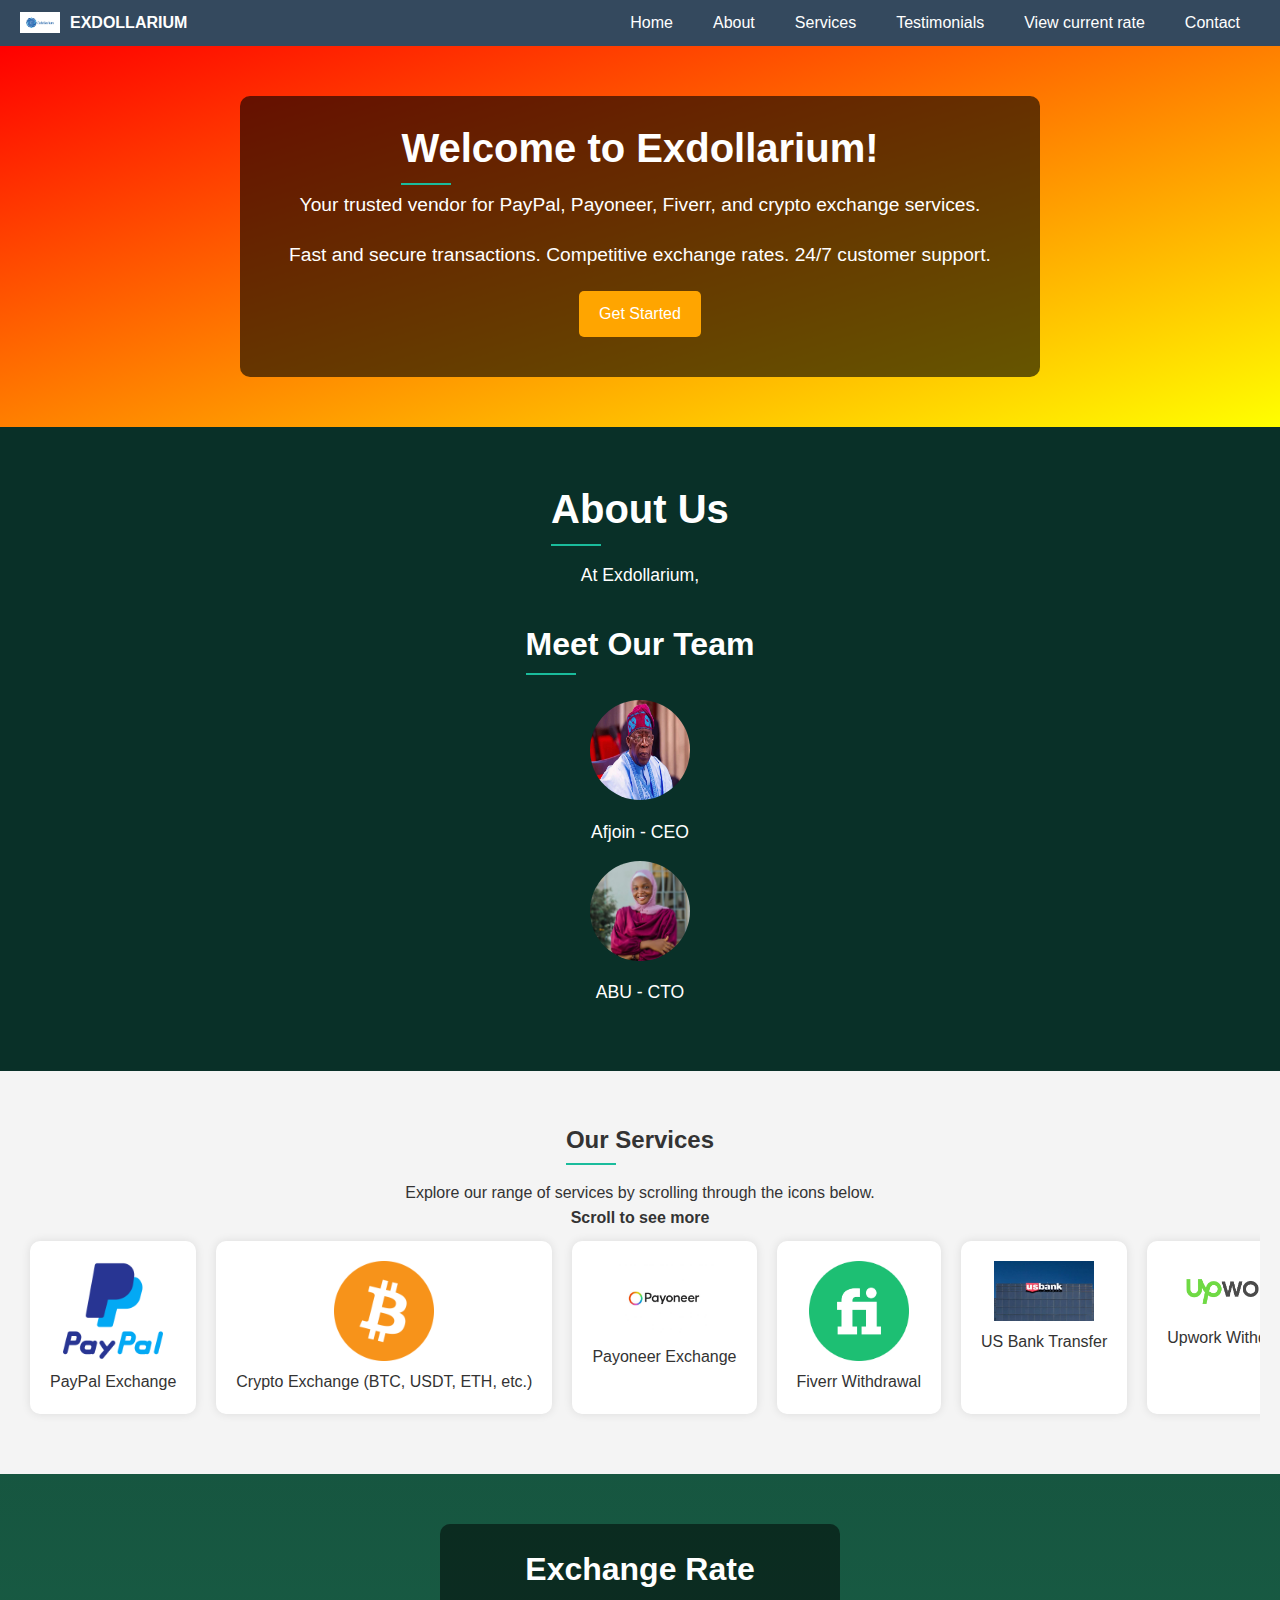
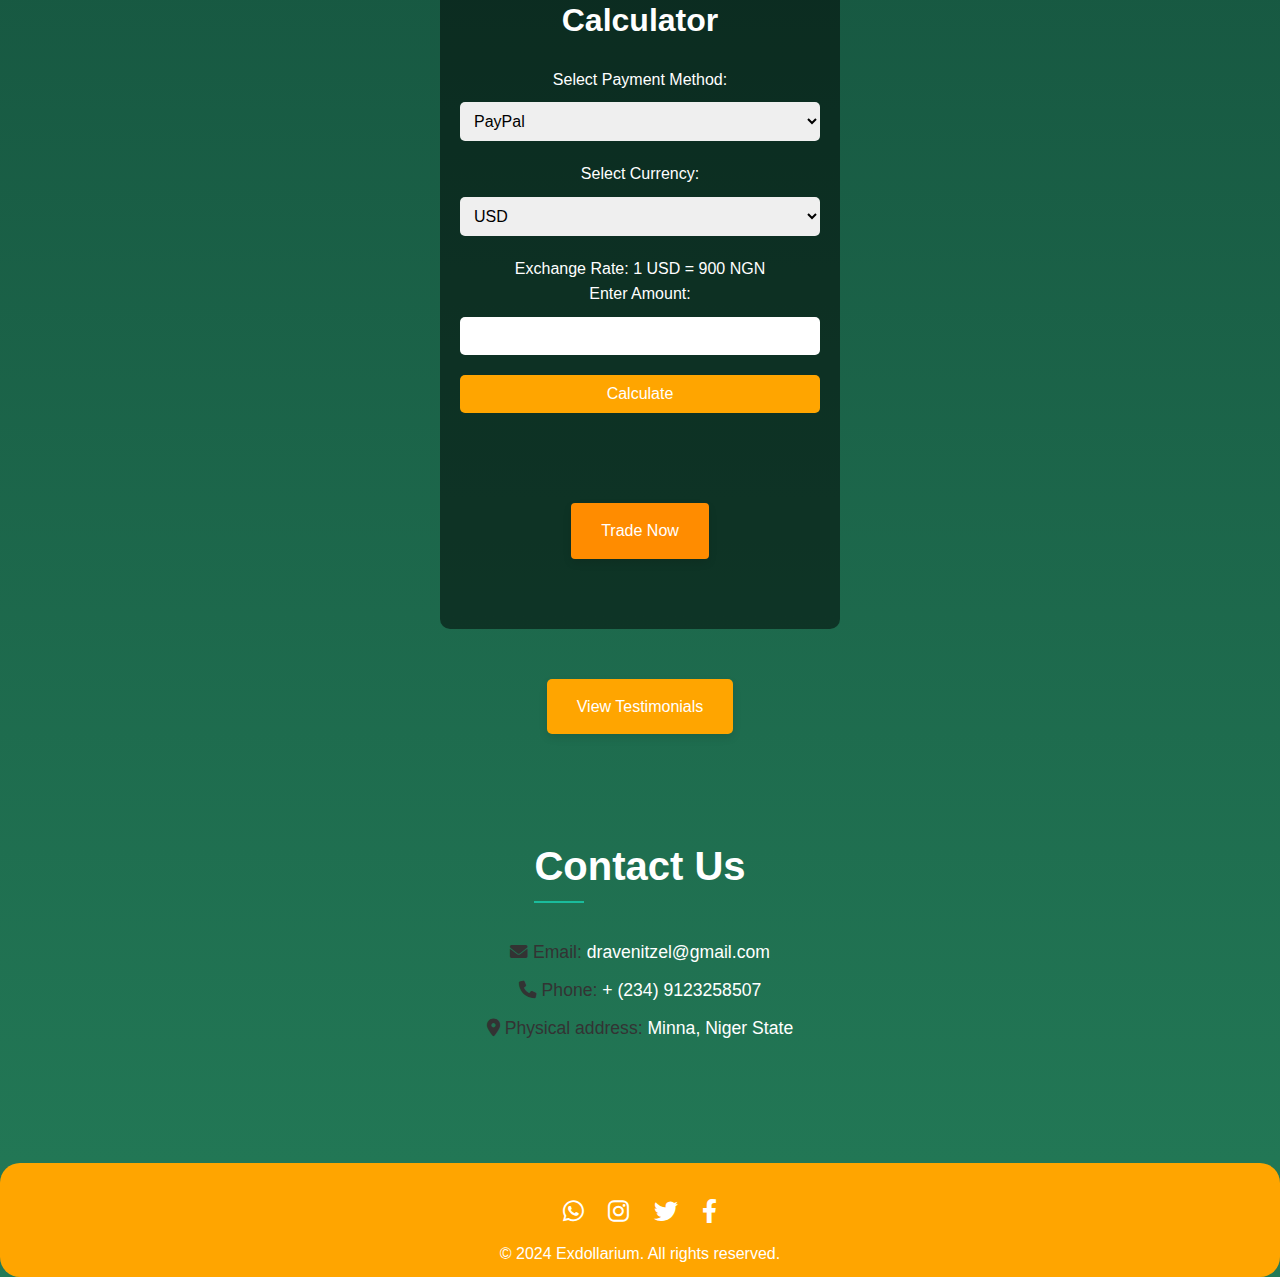
==== index.html @ 89f2113b "Update index.html" ====
<!DOCTYPE html>
<html lang="en">
<head>
<meta charset="UTF-8">
<meta name="viewport" content="width=device-width, initial-scale=1.0">
<title>Exdollarium</title>
<link rel="stylesheet" href="styles.css">
<link rel="stylesheet" href="https://cdnjs.cloudflare.com/ajax/libs/font-awesome/6.0.0-beta3/css/all.min.css" />
</head>
<body id="main">
  <header>
    <div class="logo">
      <img src="path_to_your_logo.png" alt="Exdollarium logo">
      <span><b>EXDOLLARIUM</b></span>
    </div>
    <nav>
      <div class="menu-icon" onclick="toggleMenu()">&#9776;</div>
      <ul id="nav-links">
        <li><a href="#home">Home</a></li>
        <li><a href="#about">About</a></li>
        <li><a href="#services">Services</a></li>
            <li><a href="testimonials.html">Testimonials</a></li>
             <li><a href="View-current-rate.html">View current rate</a></li>
        <li><a href="#contact">Contact</a></li>
        
        <span class="close-icon" onclick="toggleMenu()">&times;</span>
      </ul>
    </nav>
  </header>
<section id="home">
    <div class="home-content">
        <div class="text">
            <h1>Welcome to Exdollarium!</h1>
            <p>Your trusted vendor for PayPal, Payoneer, Fiverr, and crypto exchange services.</p>
            <p>Fast and secure transactions. Competitive exchange rates. 24/7 customer support.</p>
            <a href="View-current-rate.html" class="btn">Get Started</a>
        </div>
    </div>
</section>
  
<section id="about">
    <div class="about-content">
        <h2>About Us</h2>
        <p id="about-text">At Exdollarium, we're passionate about making exchange services accessible and easy. Founded in 2024, our mission is to provide secure and reliable transactions.</p>
        <div class="meet-team">
            <h3>Meet Our Team</h3>
            <div class="team-member">
                <img src="path_to_team_member_image.jpg" alt="Team Member">
                <p>Afjoin - CEO</p>
            </div>
            <div class="team-member">
                <img src="path_to_team_member_image1.jpg" alt="Team Member">
                <p>ABU - CTO</p>
            </div>
        </div>
    </div>
</section>
  
<section id="services">
    <h2>Our Services</h2>
    <p>Explore our range of services by scrolling through the icons below.</p>
    <div class="scroll-indicator"><b>Scroll to see more</b></div>
    <div class="service-icons">
        <div class="service-icon">
            <img src="path_to_paypal_icon.png" alt="PayPal">
            <p>PayPal Exchange</p>
        </div>
        <div class="service-icon">
            <img src="path_to_crypto_icon.png" alt="Crypto">
            <p>Crypto Exchange (BTC, USDT, ETH, etc.)</p>
        </div>
        <div class="service-icon">
            <img src="path_to_payonee.png" alt="Payoneer">
            <p>Payoneer Exchange</p>
        </div>
        <div class="service-icon">
            <img src="path_to_fiverr.png" alt="Fiverr">
            <p>Fiverr Withdrawal</p>
        </div>
        <div class="service-icon">
            <img src="path_to_us_bank_icon.png" alt="US Bank">
            <p>US Bank Transfer</p>
        </div>
        <div class="service-icon">
            <img src="path_to_upwork_icon.png" alt="Upwork">
            <p>Upwork Withdrawal</p>
        </div>
        <div class="service-icon">
            <img src="path_to_website_recharge_icon.png" alt="Website Recharge">
            <p>Website Recharge (smscode, pivapin)</p>
        </div>
    </div>
  </section>
<section class="calculator-section">
    <h3>Exchange Rate Calculator</h3>
    <form id="exchange-form">
        <label for="payment-method">Select Payment Method:</label>
        <select id="payment-method" name="payment-method">
            <option value="paypal">PayPal</option>
            <option value="crypto">Crypto</option>
            <option value="payoneer">Payoneer</option>
            <option value="fiverr">Fiverr Withdrawal</option>
            <option value="us_bank">US Bank Transfer</option>
            <option value="upwork">Upwork</option>
            <option value="website_recharge">Website Recharge</option>
        </select>

        <label for="currency">Select Currency:</label>
        <select id="currency" name="currency">
            <option value="usd">USD</option>
            <option value="eur">EUR</option>
            <option value="gbp">GBP</option>
            <!-- Add more currency options as needed -->
        </select>

        <div id="exchange-rate-info">
            <label for="exchange-rate">Exchange Rate:</label>
            <span id="exchange-rate">Select a currency</span>
        </div>

        <label for="amount">Enter Amount:</label>
        <input type="number" id="amount" name="amount" step="0.01" min="0" required>

        <div id="recharge-amount-container" style="display: none;">
            <label for="recharge-amount">Select Recharge Amount:</label>
            <select id="recharge-amount" name="recharge-amount">
                <option value="5">5 USD</option>
                <option value="10">10 USD</option>
                <option value="15">15 USD</option>
                <!-- Add more options as needed -->
            </select>
        </div>

        <button type="button" onclick="calculate()">Calculate</button>
    </form>

    <div id="result">
        <!-- Result will be displayed here -->
    </div>
    <section class="trade-now-section">
            <a href="https://wa.me/message/HIIVLNP7WOZPG1" class="trade-now-button">Trade Now</a>
        </section>
    </section>
     <!-- Container for centering the button -->
    <section class="button-container">
        <a href="testimonials.html" class="view-testimonials-btn">View Testimonials</a>
     </section>
<section id="contact">
    <div class="contact-content">
        <h2>Contact Us</h2>
<div class="contact-details">
    <p><i class="fas fa-envelope"></i> Email: <a href="mailto: dravenitzel@gmail.com">dravenitzel@gmail.com</a></p>
    <p><i class="fas fa-phone"></i> Phone: <a href="tel:+2349123258507">+ (234) 9123258507</a></p>
    <p><i class="fas fa-map-marker-alt"></i> Physical address: <span class="address">Minna, Niger State</span></p>
</div>

        </div>
    </div>
    </section>
<footer>
    <div class="footer-links">
        <a href="https://chat.whatsapp.com/LcT3Fe47rPtCjjL2ZISHcP" target="_blank" title="WhatsApp"><i class="fab fa-whatsapp"></i></a>
        <a href="https://www.instagram.com/coinvert/" target="_blank" title="Instagram"><i class="fab fa-instagram"></i></a>
        <a href="https://twitter.com/coinvert/" target="_blank" title="Twitter"><i class="fab fa-twitter"></i></a>
        <a href="https://www.facebook.com/profile.php?id=61561183927502&mibextid=ZbWKwL" target="_blank" title="Facebook"><i class="fab fa-facebook-f"></i></a>
    </div>
    <p>&copy; 2024 Exdollarium. All rights reserved.</p>
</footer>

<script src="scripts.js"></script>
</body>
</html>
---- styles.css ----
/* Reset and basic styling */
* {
    margin: 0;
    padding: 0;
    box-sizing: border-box;
    
}

body {
    font-family: 'Segoe UI', Tahoma, Geneva, Verdana, sans-serif;
    line-height: 1.6;
    margin: 0;
    padding: 0;
    background: linear-gradient(to top, #237a57, #093028);
    overflow-x: hidden; /* Prevent horizontal scroll */
}

/* Main page specific styles */
body#main {
    background-color: #f0f0f0; /* Light gray background */
    color: #333; /* Dark text color */
}

/* Testimonials page specific styles */
body#testimonials {
    background-color: #fff; /* Plain white background */
    color: #333; /* Dark text color */
}

/* View Current Rates page specific styles */
body#View-current-rate {
    background-color: black; /* Slightly off-white background */
    color: #333; /* Dark text color */
}

body.no-scroll {
    position: fixed; /* Fix body position */
    width: 100%;
}

header {
    background-color: #34495e; /* Dark blue background color */
    padding: 10px 20px; /* Added padding for better spacing */
    position: sticky;
    top: 0;
    z-index: 1000;
    display: flex;
    justify-content: space-between;
    align-items: center;
}
/* Header section links */
header nav ul li {
    position: relative;
}

/* Create line under each section link */
header nav ul li a {
    position: relative;
    color: #ffffff;
    text-decoration: none;
    padding-bottom: 5px; /* Adjust as needed */
    transition: border-color 0.3s ease;
}

header nav ul li a::after {
    content: '';
    position: absolute;
    bottom: 0;
    left: 0;
    width: 0;
    height: 2px;
    background-color: #ffffff; /* Line color */
    transition: width 0.3s ease;
}

header nav ul li a:hover::after {
    width: 100%; /* Full width on hover */
}
.logo {
    display: flex;
    align-items: center;
    color: #ffffff;
}

.logo img {
    width: 40px; /* Adjust logo width as needed */
    height: auto; /* Maintain aspect ratio */
    margin-right: 10px; /* Add space between logo and company name */
}

nav {
    position: relative;
}

.menu-icon {
    display: none;
    font-size: 30px;
    cursor: pointer;
    color: #ffffff;
}

nav ul {
    list-style-type: none;
    display: flex;
    flex-direction: row;
    transition: max-height 0.3s ease-out, opacity 0.3s ease-out;
    background-color: transparent; /* Remove background color */
}

nav ul li {
    margin: 0 10px;
    
}

nav ul li a {
    color: #ffffff;
    text-decoration: none;
    padding: 10px;
    
    transition: color 0.3s ease; /* Smooth transition for color change */
}

nav ul li a::after {
    content: '';
    display: block;
    width: 0;
    height: 2px;
    background-color: #237a57; /* Green underline color */
    transition: width 0.3s ease;
    position: absolute;
    bottom: -2px; /* Position it below the link */
    left: 0;
}

nav ul li a:hover::after {
    width: 100%; /* Full width on hover */
}

nav ul li.active a::after {
    width: 100%; /* Full width for active link */
}

section {
    padding: 50px 20px;
    text-align: center;
}

section h1, section h2 {
    margin-bottom: 20px;
    
}

/* Define animations */
@keyframes slide-in-left {
    from {
        transform: translateX(-50%);
        opacity: 0;
    }
    to {
        transform: translateX(0);
        opacity: 1;
    }
}

@keyframes slide-in-right {
    from {
        transform: translateX(50%);
        opacity: 0;
    }
    to {
        transform: translateX(0);
        opacity: 1;
    }
}

/* Responsive adjustments */
@media (max-width: 768px) {
    .menu-icon {
        display: block;
    }

    nav ul {
        flex-direction: column;
        position: fixed;
        top: 0;
        right: 0;
        left: 0;
        bottom: 0;
        max-height: 0;
        overflow: hidden;
        opacity: 0;
        align-items: center; /* Center menu items */
        justify-content: center;
        width: 100%;
        z-index: 999;
        transition: max-height 0.3s ease-out, opacity 0.3s ease-out;
        background-color: rgba(0, 0, 0, 0.9); /* Semi-transparent black background */
    }

    nav ul li {
        margin: 20px 0; /* Increased margin for better spacing */
        position: relative; /* Position for underline */
    }

    nav ul.open {
        max-height: 100vh; /* Full viewport height */
        opacity: 1;
    }

    nav ul li a {
        font-size: 24px; /* Increase font size for better readability */
        position: relative; /* Ensure stacking context for ::after */
        background-color: transparent; /* Remove background color */
    }

    nav ul li a::after {
        content: '';
        display: block;
        width: 0;
        height: 2px;
        background-color: #237a57; /* Green underline color */
        transition: width 0.3s ease;
        position: absolute;
        bottom: -2px; /* Position it below the link */
        left: 0;
    }

    .close-icon {
        position: absolute;
        top: 20px;
        right: 20px;
        font-size: 30px;
        cursor: pointer;
        color: #ffffff;
        display: none;
    }
    
    @media (min-width: 769px) {
    .close-icon {
        display: none; /* Hide on desktop */
    }
}

    .menu-icon.active + ul .close-icon {
        display: block;
    }

    body.no-scroll {
        overflow: hidden; /* Prevent scrolling when overlay is active */
    }

    /* Adjust image styles for mobile */
    .home-content {
        flex-direction: column; /* Stack items vertically */
        align-items: center;
        color:white;
    }

    .image {
        margin: 20px 0; /* Space around image */
        animation: slide-in-right 1s ease-out; /* Animation for image */
    }

    .image img {
        width: 100%; /* Full width for image */
        max-width: 100%; /* Ensure image stays within container */
        display: block; /* Remove any default inline styles */
        margin-top: 20px; /* Space between text and image on mobile */
    }
}


/* Home section */
#home {
    position: relative;
    color: white;
    text-align: center;
    padding: 50px 20px;
    background: linear-gradient(to bottom right, red, yellow), url('path_to_your_image.jpg') no-repeat center center/cover;
}

#home .home-content {
    max-width: 800px;
    margin: 0 auto;
    padding: 20px;
    background: rgba(0, 0, 0, 0.6);
    border-radius: 10px;
}

#home .home-content .text {
    margin-bottom: 20px;
}

#home .home-content h1 {
    font-size: 2.5rem;
    margin-bottom: 10px;
}

#home .home-content p {
    font-size: 1.2rem;
    margin-bottom: 20px;
}

#home .home-content .btn {
    display: inline-block;
    padding: 10px 20px;
    background-color: orange;
    color: white;
    border-radius: 5px;
    text-decoration: none;
    font-size: 1rem;
    transition: background-color 0.3s ease;
}

#home .home-content .btn:hover {
    background-color: darkorange;
}

/* About section */
#about {
    background-color: #093028;
    color: #ffffff;
    padding: 50px 20px;
    text-align: center;
}

.about-content {
    max-width: 800px;
    margin: 0 auto;
}

.about-content h2 {
    font-size: 2.5rem;
    margin-bottom: 20px;
}

.about-content p {
    font-size: 1.1rem;
    line-height: 1.6;
    margin-bottom: 15px;
}

.meet-team {
    margin-top: 30px;
}

.meet-team h3 {
    font-size: 2rem;
    margin-bottom: 20px;
   
}

.team-member {
    display: block; /* Change to block to ensure each team member is on a new line */
    margin: 10px auto; /* Adjust margins for spacing */
    text-align: center;
}

.team-member img {
    width: 100px;
    height: 100px;
    border-radius: 50%;
    margin-bottom: 10px;
}

/* Our Services section */
#services {
    background-color: #f4f4f4; /* Light gray background color */
    color: #333333;
    padding: 50px 20px;
    text-align: center;
}
#service h2 {
  text-color: black;
}
.service-icons {
    display: flex;
    flex-wrap: nowrap; /* Prevent items from wrapping */
    overflow-x: auto; /* Enable horizontal scrolling */
    scrollbar-width: thin; /* Thin scrollbar */
    scrollbar-color: orange #f4f4f4; /* Custom scrollbar colors */
}

.service-icons::-webkit-scrollbar {
    height: 8px; /* Height of the scrollbar */
}

.service-icons::-webkit-scrollbar-thumb {
    background-color: orange; /* Scrollbar thumb color */
    border-radius: 10px; /* Rounded scrollbar thumb */
}

.service-icons::-webkit-scrollbar-track {
    background-color: #f4f4f4; /* Scrollbar track color */
}

.service-icon {
    flex: 0 0 auto; /* Prevent flex items from growing or shrinking */
    margin: 10px;
    padding: 20px;
    border-radius: 10px;
    background-color: #ffffff;
    box-shadow: 0 0 10px rgba(0, 0, 0, 0.1);
    transition: transform 0.3s ease, box-shadow 0.3s ease;
    cursor: pointer;
}

.service-icon img {
    width: 100px; /* Adjust width as needed */
    height: auto; /* Maintain aspect ratio */
}

.service-icon:hover {
    transform: translateY(-10px);
    box-shadow: 0 15px 30px rgba(0, 0, 0, 0.1);
}

.service-icon.active {
    border: 2px solid orange;
}

/* Scroll thumb for custom scrollbar effect */
.scroll-thumb {
    position: absolute;
    right: 0;
    width: 8px;
    height: 50px; /* Initial height of the scroll thumb */
    background-color: orange; /* Scroll thumb color */
    border-radius: 10px; /* Rounded corners */
    transition: opacity 0.3s ease; /* Smooth transition for opacity */

    /* Hide scroll thumb when not scrolling */
    opacity: 0;
}

/* Show scroll thumb when scrolling */
.service-icons:hover .scroll-thumb {
    opacity: 1;
}

/* Responsive adjustments */
@media (max-width: 768px) {
    .service-icons {
        flex-direction: column; /* Stack items vertically on mobile */
        overflow-x: hidden; /* Disable horizontal scrolling */
        scrollbar-width: none; /* Hide scrollbar for mobile */
    }

    .service-icon {
        width: calc(100% - 20px); /* Full width minus margins */
        max-width: 300px; /* Maximum width for consistency */
        margin: 10px auto; /* Center align and add margin */
    }

    .service-icon img {
        width: 80px; /* Adjust width for smaller images */
    }
}


.calculator-section {
    margin-top: 50px;
    padding: 20px;
    background: rgba(0, 0, 0, 0.5); /* Semi-transparent background */
    border-radius: 10px;
    color: white;
    max-width: 400px;
    margin-left: auto;
    margin-right: auto;
}

.calculator-section h3 {
    font-size: 2rem;
    margin-bottom: 20px;
}

.calculator-section form {
    display: flex;
    flex-direction: column;
}

.calculator-section label, .calculator-section p {
    margin-bottom: 10px;
}

.calculator-section input, .calculator-section select, .calculator-section button {
    margin-bottom: 20px;
    padding: 10px;
    font-size: 1rem;
    border: none;
    border-radius: 5px;
}

.calculator-section button {
    background-color: orange;
    color: white;
    cursor: pointer;
    transition: background-color 0.3s;
}

.calculator-section button:hover {
    background-color: darkorange;
}

#result {
    margin-top: 20px;
    font-size: 1.2rem;
}

/* Responsive adjustments for mobile */
@media (max-width: 768px) {
    .service-icons {
        flex-direction: column;
        align-items: center;
        overflow-y: auto;
        max-height: 400px; /* Adjust height as needed */
        position: relative;
    }

    .service-icon {
        width: 80%;
        margin-bottom: 20px; /* Add margin for better spacing */
    }

    .scroll-indicator {
        display: block; /* Ensure the indicator is visible on mobile */
    }

    .scroll-bar {
        position: absolute;
        right: 10px;
        top: 10px;
        bottom: 10px;
        width: 10px;
        background: rgba(255, 255, 255, 0.2);
        border-radius: 5px;
        overflow: hidden;
    }

    .scroll-thumb {
        position: absolute;
        top: 0;
        width: 100%;
        height: 30px;
      
        border-radius: 5px;
        transition: height 0.3s, background 0.3s;
    }

    .service-icons::-webkit-scrollbar {
        width: 10px;
    }

    .service-icons::-webkit-scrollbar-track {
        background: rgba(255, 255, 255, 0.2);
        border-radius: 5px;
    }

    .service-icons::-webkit-scrollbar-thumb {
        background: orange;
        border-radius: 5px;
    }

    
    }
}

/* Responsive adjustments */
@media (max-width: 768px) {
    nav ul {
        flex-direction: column;
        display: none;
        background-color: #237a57;
        width: 100%;
        position: absolute;
        top: 50px;
        left: 0;
    }

    nav ul.open {
        display: flex;
    }

    .menu-icon {
        display: block;
    }

    .close-icon {
        display: block;
        position: absolute;
        top: 10px;
        right: 20px;
    }

    .service-icons {
        flex-direction: column;
        align-items: center;
        overflow-y: auto;
        max-height: 400px; /* Adjust height as needed */
    }

    .service-icon {
        width: 100%;
    }

    .calculator {
        max-width: 100%;
    }
}

/* General styles for the button */
button, .btn {
    cursor: pointer;
    transition: background-color 0.3s ease;
}

/* Add animation for home section */
#home .home-content {
    animation: fadeIn 1.5s ease-in-out;
}

@keyframes fadeIn {
    from {
        opacity: 0;
    }
    to {
        opacity: 1;
 }

}

.trade-now-button {
    display: inline-block;
    background: darkorange;
    color: #ffffff;
    text-decoration: none;
    padding: 15px 30px;
    border-radius: 4px;
    transition: background-color 0.3s ease, transform 0.3s ease;
    box-shadow: 0 4px 8px rgba(0, 0, 0, 0.1); /* Add subtle shadow for depth */
}

.trade-now-button:hover {
    background: orange;
    transform: translateY(-2px); /* Move button up slightly on hover */
}

.trade-now-button:active {
    transform: translateY(1px); /* Add click effect */
    box-shadow: none; /* Remove shadow on click */
}

.trade-now-button:focus {
    outline: none; /* Remove outline on focus */
}
.contact-content {
    text-align: center;
}

.contact-content h2 {
    font-size: 2.5rem;
    margin-bottom: 20px;
    color: white;
}

.contact-content .contact-details {
    margin-top: 20px;
}

.contact-details .address {
    color: white; /* Set text color for [Address] */
}

.contact-content .contact-details p {
    font-size: 1.1rem;
    margin-bottom: 10px;
}

.contact-content .contact-details a {
    text-decoration: none; /* Remove underline from links */
    color: #ffffff; /* Set text color */
    font-size: 1.1rem;
    margin-bottom: 10px;
}

.contact-content .contact-details a:hover {
    text-decoration: none; /* Add underline on hover if desired */
}
.footer-links {
    text-align: center;
    margin-top: 20px;
}

.footer-links a {
    color: #ffffff;
    font-size: 1.5rem;
    margin: 0 10px;
    transition: color 0.3s ease;
}

.footer-links a:hover {
    color: gray; /* Hover color */
}

footer {
    background: orange;
    color: #ffffff;
    text-align: center;
    padding: 10px 0;
    margin-top: 60px;
    border-radius: 20px;
}

footer p {
    margin-top: 10px;
    font-size: 1rem;
}

/* Add line under section headings */
section h1, section h2, section h3 {
    position: relative;
    display: inline-block;
}

/* Add line under section headings with different color */
section h1::after, section h2::after, section h3::after {
    content: '';
    display: block;
    width: 50px; /* Adjust width of the line as needed */
    height: 2px; /* Adjust thickness of the line */
    background-color: #1abc9c; /* New color for the line */
    position: absolute;
    bottom: -5px; /* Adjust the position of the line relative to the text */
    left: 0;
}
/* Exclude line under Exchange Rate Calculator heading */
.calculator-section h3::after {
    display: none; /* Hide line under this specific heading */
}

main {
    padding: 20px;
}

#testimonials {
    text-align: center;
    padding: 50px 0;
}
#testimonials h1{
  color: white;
}
.testimonial {
    margin-bottom: 30px;
    padding: 20px;
    background-color: #fff;
    border-radius: 5px;
    box-shadow: 0 0 10px rgba(0, 0, 0, 0.1);
}

.testimonial h3 {
    margin-bottom: 10px;
    color: #333;
}

.testimonial p {
    font-style: italic;
}

.button-container {
    display: flex;
    justify-content: center;
    align-items: center;
    
}

.view-testimonials-btn {
    display: inline-block;
    padding: 15px 30px;
    background-color: orange;
    color: white;
    text-decoration: none;
    font-size: 1rem;
    border-radius: 5px;
    transition: background-color 0.3s ease, transform 0.3s ease;
    box-shadow: 0 4px 8px rgba(0, 0, 0, 0.1);
}

.view-testimonials-btn:hover {
    background-color: darkorange;
    transform: translateY(-2px);
}

.view-testimonials-btn:active {
    transform: translateY(1px);
    box-shadow: none;
}

.view-testimonials-btn:focus {
    outline: none;
}
/* Navigation styles */
.nav-links {
    /* other styles */
}

.nav-links.open {
    max-height: 100vh;
    opacity: 1;
}

.close-icon {
    position: absolute;
    top: 20px;
    right: 20px;
    font-size: 30px;
    cursor: pointer;
    color: #ffffff;
    display: none;
}

.menu-icon.active + ul .close-icon {
    display: block;
}
/* Review form styles */
#submit-review {
    padding: 20px;
    background-color: #f9f9f9;
    border: 1px solid #ddd;
    margin: 20px 0;
    border-radius: 8px;
}

#submit-review h2 {
    margin-bottom: 20px;
    color: black;
}

#review-form label {
    display: block;
    margin-bottom: 5px;
}

#review-form input,
#review-form textarea {
    width: 100%;
    padding: 10px;
    margin-bottom: 15px;
    border: 1px solid #ccc;
    border-radius: 4px;
}

#review-form .stars {
    display: flex;
    justify-content: space-between;
    width: 100px;
    margin-bottom: 15px;
}

#review-form .stars input[type="radio"] {
    display: none;
}

#review-form .stars label {
    font-size: 24px;
    color: #ccc;
    cursor: pointer;
}

#review-form .stars input[type="radio"]:checked ~ label {
    color: #f39c12;
}

#review-form button {
    padding: 10px 20px;
    background-color: #007bff;
    color: white;
    border: none;
    border-radius: 4px;
    cursor: pointer;
}

#review-form button:hover {
    background-color: #0056b3;
}
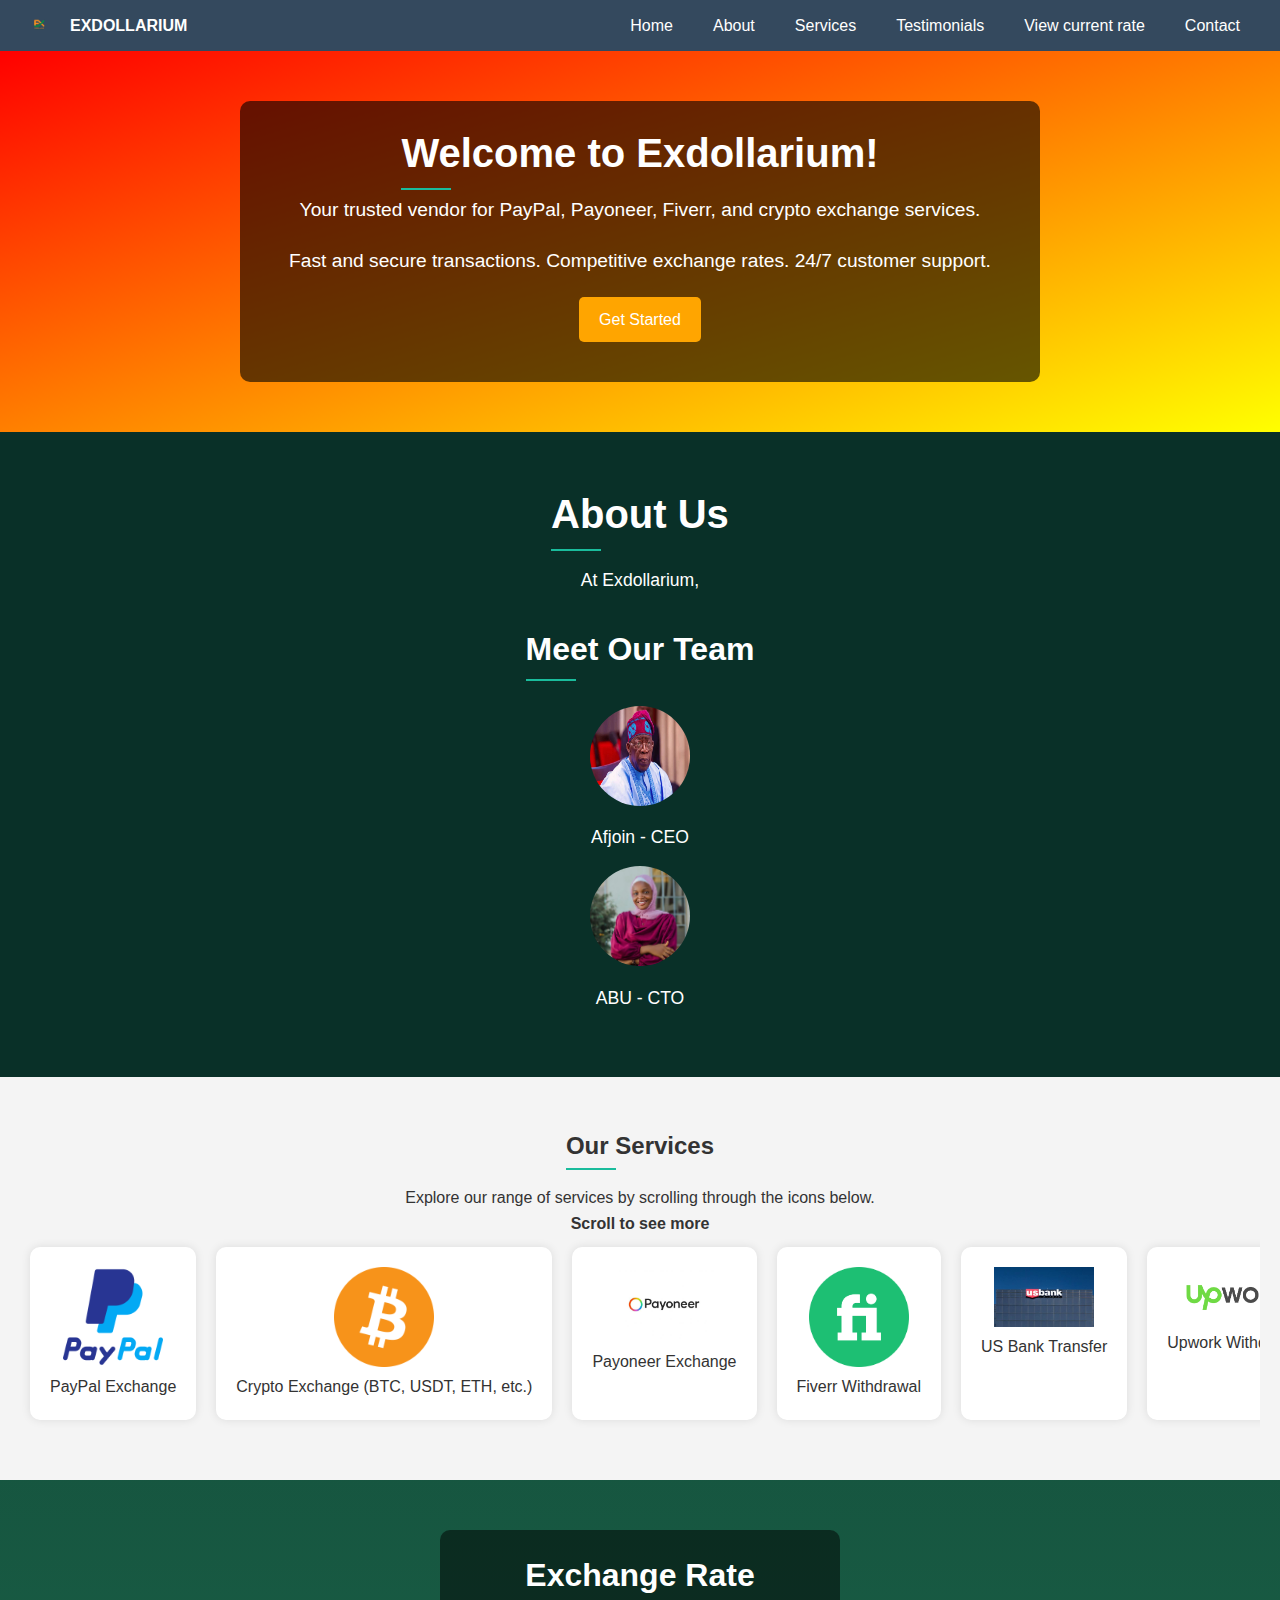
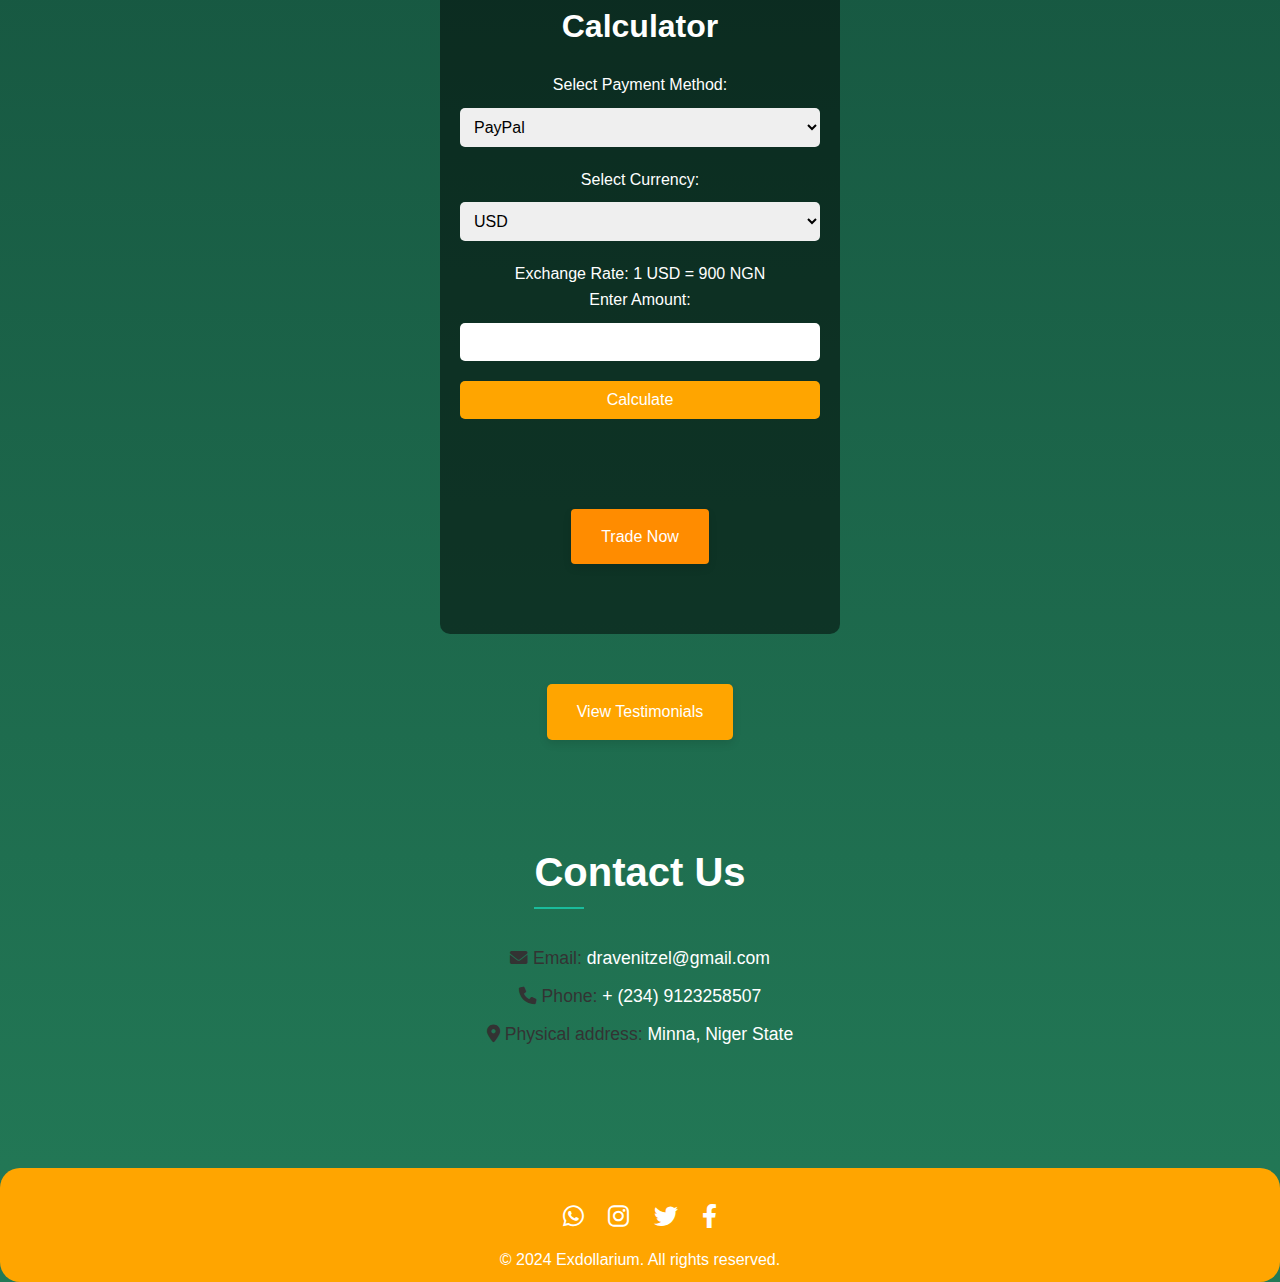
==== commit fc0efab3: "Update index.html" ====
--- a/index.html
+++ b/index.html
@@ -10,7 +10,7 @@
 <body id="main">
   <header>
     <div class="logo">
-      <img src="path_to_your_logo.png" alt="Exdollarium logo">
+      <img src="Exodollarium-01.png" alt="Exdollarium logo">
       <span><b>EXDOLLARIUM</b></span>
     </div>
     <nav>
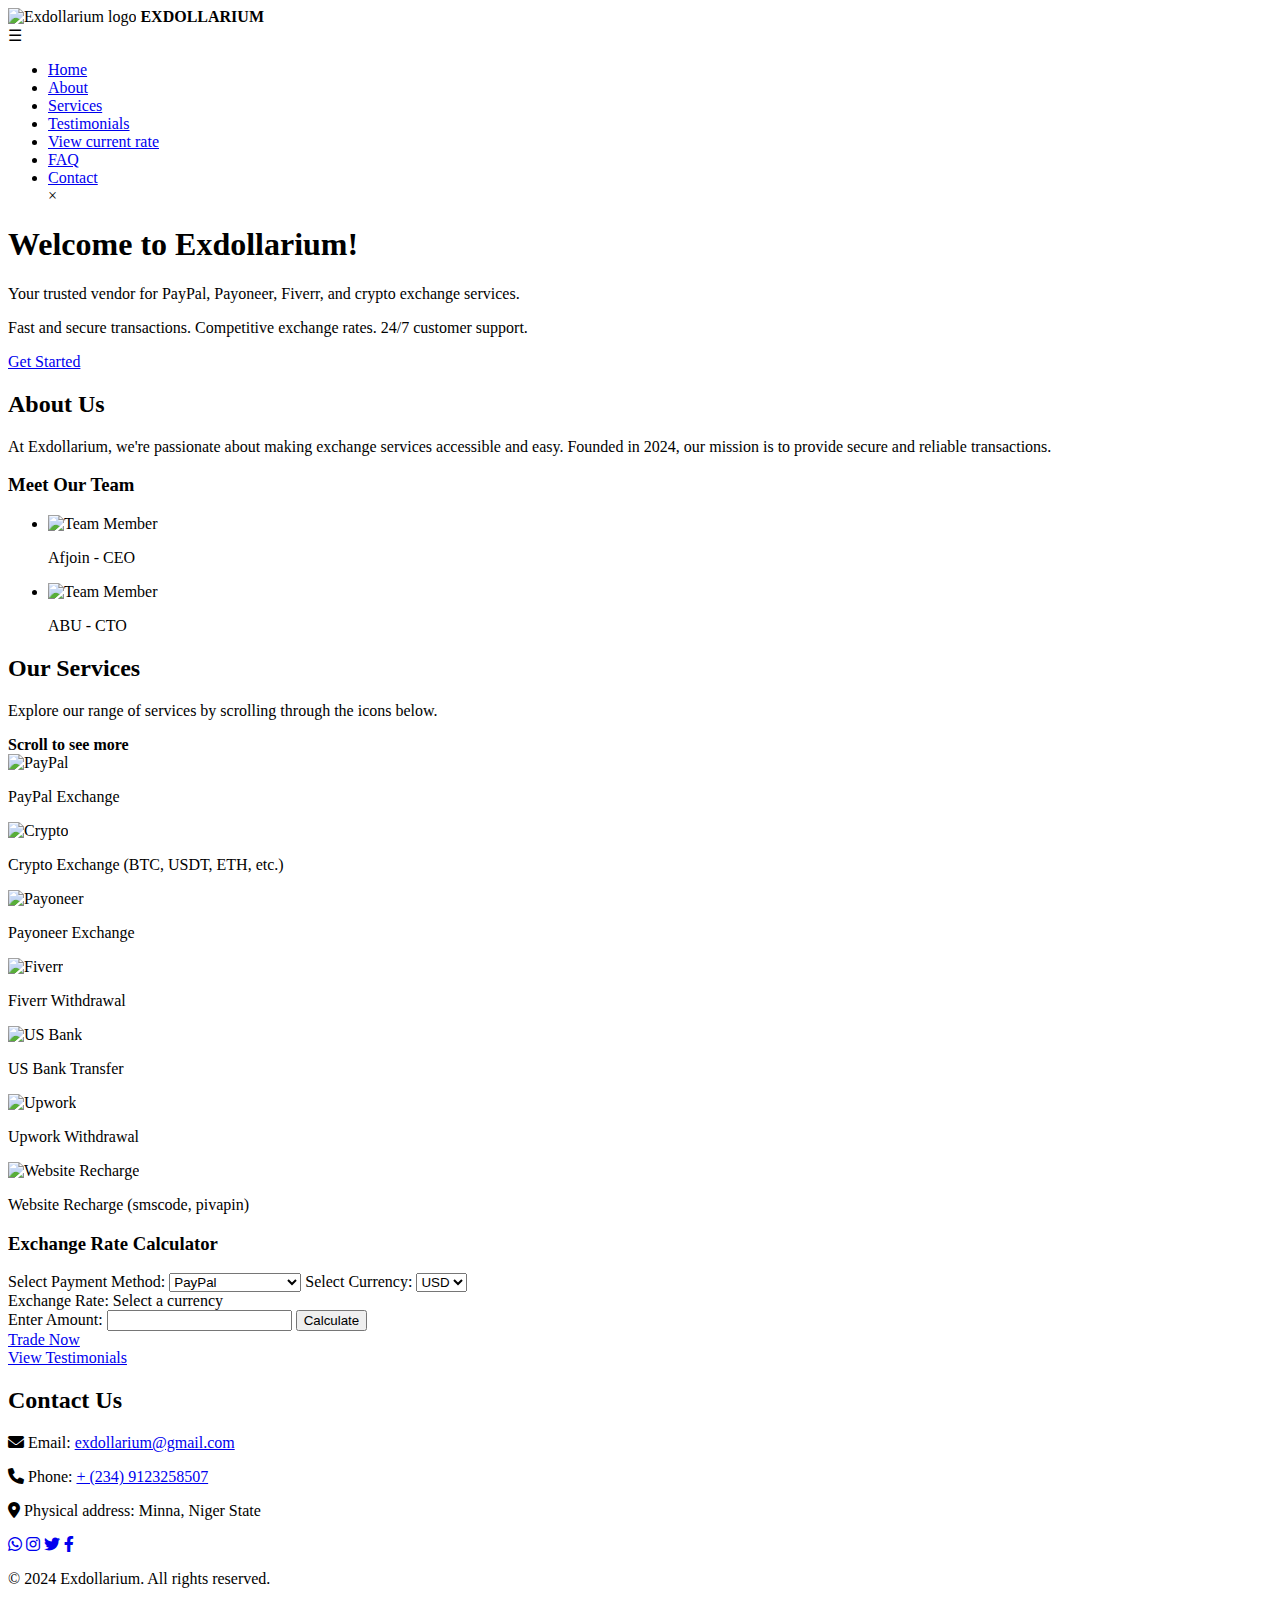
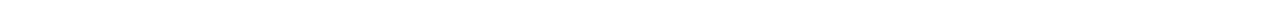
==== commit b46a9c1d: "Add files via upload" ====
--- a/index.html
+++ b/index.html
@@ -4,13 +4,18 @@
 <meta charset="UTF-8">
 <meta name="viewport" content="width=device-width, initial-scale=1.0">
 <title>Exdollarium</title>
-<link rel="stylesheet" href="styles.css">
+<link rel="stylesheet" href="../styles/styles.css">
+<link rel="icon" href="../img/favicon-16x16.png" sizes="16x16" type="image/png">
+    <link rel="icon" href="../img/favicon-32x32.png" sizes="32x32" type="image/png">
+    <link rel="apple-touch-icon" href="../img/apple-touch-icon.png" sizes="180x180">
+    <link rel="icon" href="../img/android-chrome-192x192.png" sizes="192x192" type="image/png">
+    <link rel="icon" href="../img/android-chrome-512x512.png" sizes="512x512" type="image/png">
 <link rel="stylesheet" href="https://cdnjs.cloudflare.com/ajax/libs/font-awesome/6.0.0-beta3/css/all.min.css" />
 </head>
 <body id="main">
   <header>
     <div class="logo">
-      <img src="Exodollarium-01.png" alt="Exdollarium logo">
+      <img src="../img/Exodollarium-01.png" alt="Exdollarium logo">
       <span><b>EXDOLLARIUM</b></span>
     </div>
     <nav>
@@ -19,9 +24,11 @@
         <li><a href="#home">Home</a></li>
         <li><a href="#about">About</a></li>
         <li><a href="#services">Services</a></li>
-            <li><a href="testimonials.html">Testimonials</a></li>
-             <li><a href="View-current-rate.html">View current rate</a></li>
+        <li><a href="testimonials.html">Testimonials</a></li>
+        <li><a href="View-current-rate.html">View current rate</a></li>
+        <li><a href="faq.html">FAQ</a></li>
         <li><a href="#contact">Contact</a></li>
+        
         
         <span class="close-icon" onclick="toggleMenu()">&times;</span>
       </ul>
@@ -45,13 +52,12 @@
         <div class="meet-team">
             <h3>Meet Our Team</h3>
             <div class="team-member">
-                <img src="path_to_team_member_image.jpg" alt="Team Member">
-                <p>Afjoin - CEO</p>
-            </div>
-            <div class="team-member">
-                <img src="path_to_team_member_image1.jpg" alt="Team Member">
-                <p>ABU - CTO</p>
-            </div>
+                <ul>
+                    <li><img src="../img/path_to_team_member_image.jpg" alt="Team Member">
+                        <p>Afjoin - CEO</p></li>
+                    <li><img src="../img/path_to_team_member_image1.jpg" alt="Team Member">
+                            <p>ABU - CTO</p></li>
+                </ul>
         </div>
     </div>
 </section>
@@ -62,31 +68,31 @@
     <div class="scroll-indicator"><b>Scroll to see more</b></div>
     <div class="service-icons">
         <div class="service-icon">
-            <img src="path_to_paypal_icon.png" alt="PayPal">
+            <img src="../img/path_to_paypal_icon.png" alt="PayPal">
             <p>PayPal Exchange</p>
         </div>
         <div class="service-icon">
-            <img src="path_to_crypto_icon.png" alt="Crypto">
+            <img src="../img/path_to_crypto_icon.png" alt="Crypto">
             <p>Crypto Exchange (BTC, USDT, ETH, etc.)</p>
         </div>
         <div class="service-icon">
-            <img src="path_to_payonee.png" alt="Payoneer">
+            <img src="../img/path_to_payonee.png" alt="Payoneer">
             <p>Payoneer Exchange</p>
         </div>
         <div class="service-icon">
-            <img src="path_to_fiverr.png" alt="Fiverr">
+            <img src="../img/path_to_fiverr.png" alt="Fiverr">
             <p>Fiverr Withdrawal</p>
         </div>
         <div class="service-icon">
-            <img src="path_to_us_bank_icon.png" alt="US Bank">
+            <img src="../img/path_to_us_bank_icon.png" alt="US Bank">
             <p>US Bank Transfer</p>
         </div>
         <div class="service-icon">
-            <img src="path_to_upwork_icon.png" alt="Upwork">
+            <img src="../img/path_to_upwork_icon.png" alt="Upwork">
             <p>Upwork Withdrawal</p>
         </div>
         <div class="service-icon">
-            <img src="path_to_website_recharge_icon.png" alt="Website Recharge">
+            <img src="../img/path_to_website_recharge_icon.png" alt="Website Recharge">
             <p>Website Recharge (smscode, pivapin)</p>
         </div>
     </div>
@@ -149,24 +155,23 @@
     <div class="contact-content">
         <h2>Contact Us</h2>
 <div class="contact-details">
-    <p><i class="fas fa-envelope"></i> Email: <a href="mailto: dravenitzel@gmail.com">dravenitzel@gmail.com</a></p>
+    <p><i class="fas fa-envelope"></i> Email: <a href="mailto: dravenitzel@gmail.com">exdollarium@gmail.com</a></p>
     <p><i class="fas fa-phone"></i> Phone: <a href="tel:+2349123258507">+ (234) 9123258507</a></p>
     <p><i class="fas fa-map-marker-alt"></i> Physical address: <span class="address">Minna, Niger State</span></p>
 </div>
-
         </div>
     </div>
     </section>
-<footer>
-    <div class="footer-links">
-        <a href="https://chat.whatsapp.com/LcT3Fe47rPtCjjL2ZISHcP" target="_blank" title="WhatsApp"><i class="fab fa-whatsapp"></i></a>
-        <a href="https://www.instagram.com/coinvert/" target="_blank" title="Instagram"><i class="fab fa-instagram"></i></a>
-        <a href="https://twitter.com/coinvert/" target="_blank" title="Twitter"><i class="fab fa-twitter"></i></a>
-        <a href="https://www.facebook.com/profile.php?id=61561183927502&mibextid=ZbWKwL" target="_blank" title="Facebook"><i class="fab fa-facebook-f"></i></a>
-    </div>
-    <p>&copy; 2024 Exdollarium. All rights reserved.</p>
-</footer>
+    <footer>
+        <div class="footer-links">
+            <a href="https://chat.whatsapp.com/LcT3Fe47rPtCjjL2ZISHcP" target="_blank" title="WhatsApp"><i class="fab fa-whatsapp"></i></a>
+            <a href="https://www.instagram.com/exdollarium/" target="_blank" title="Instagram"><i class="fab fa-instagram"></i></a>
+            <a href="https://twitter.com/exdollarium/" target="_blank" title="Twitter"><i class="fab fa-twitter"></i></a>
+            <a href="https://www.facebook.com/profile.php?id=61561183927502&mibextid=ZbWKwL" target="_blank" title="Facebook"><i class="fab fa-facebook-f"></i></a>
+        </div>
+        <p>&copy; 2024 Exdollarium. All rights reserved.</p>
+    </footer>
 
-<script src="scripts.js"></script>
+<script src="../js/scripts.js"></script>
 </body>
-</html>
+</html>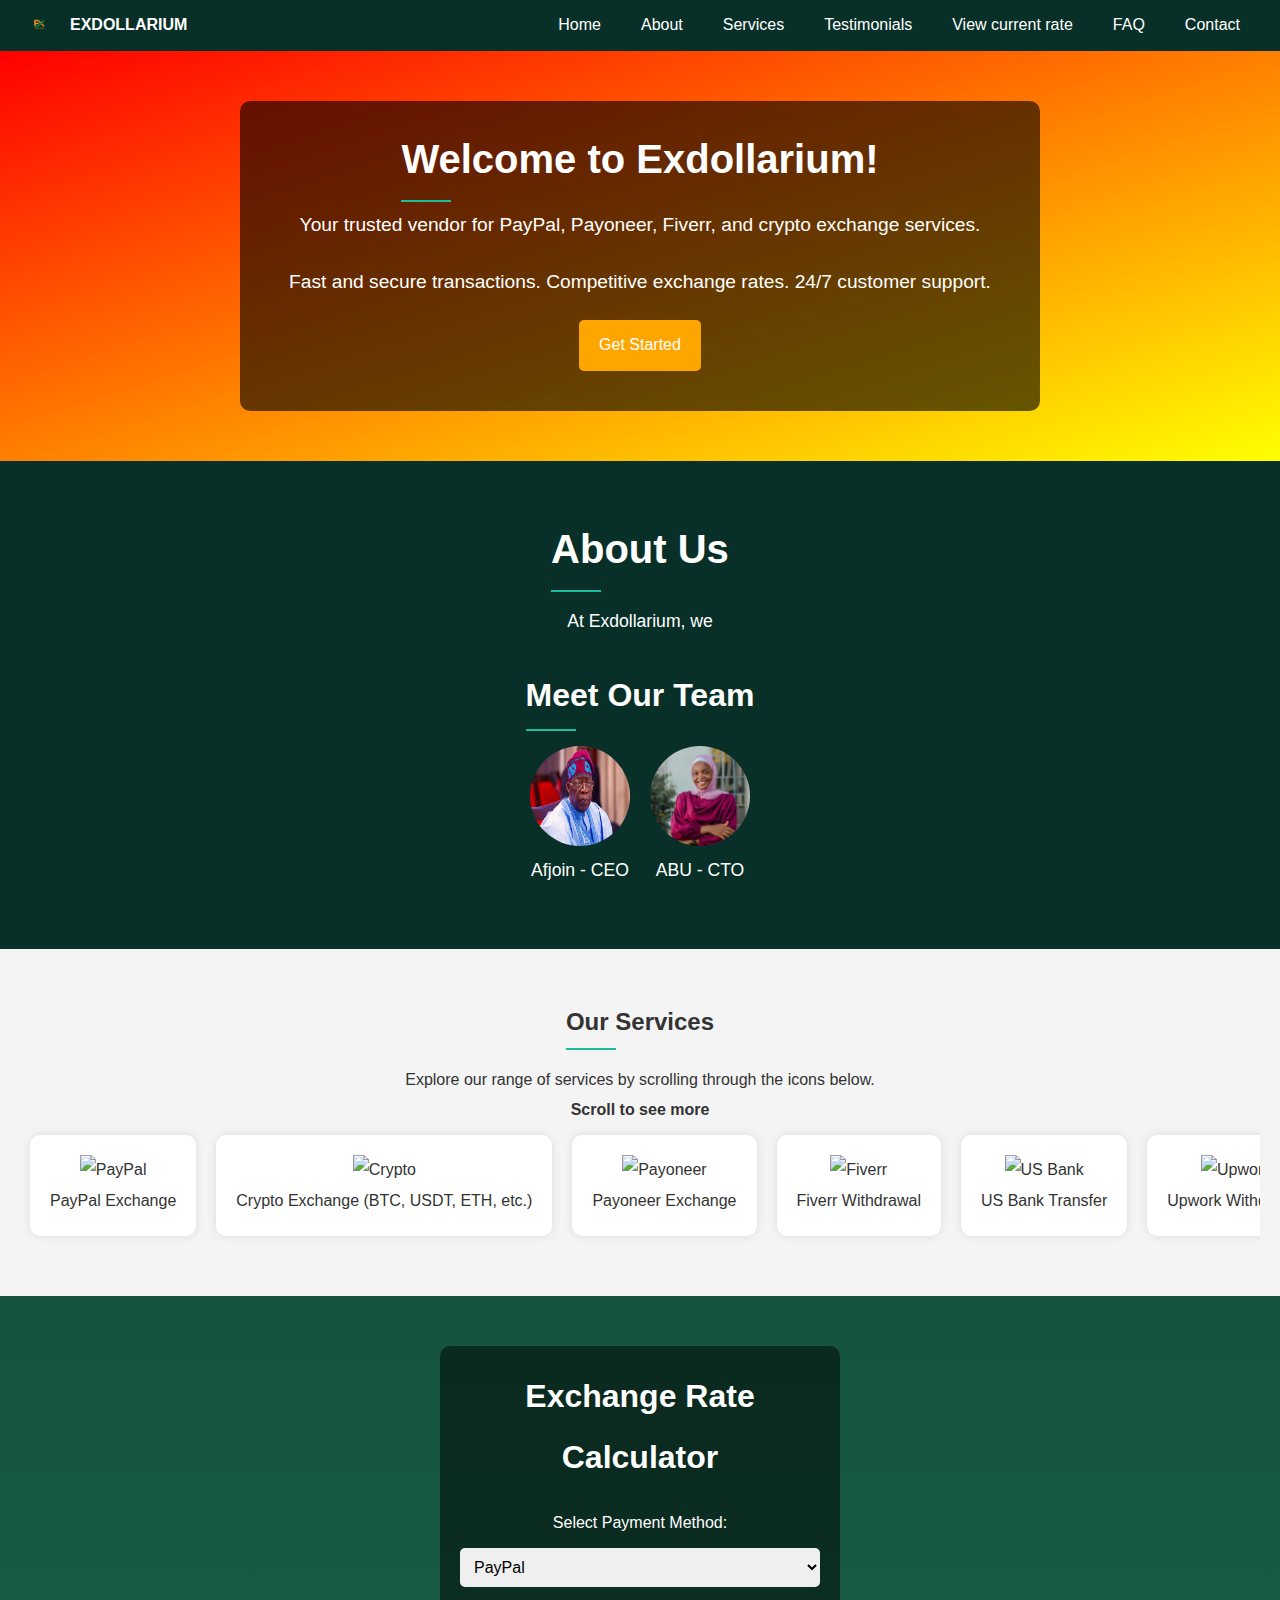
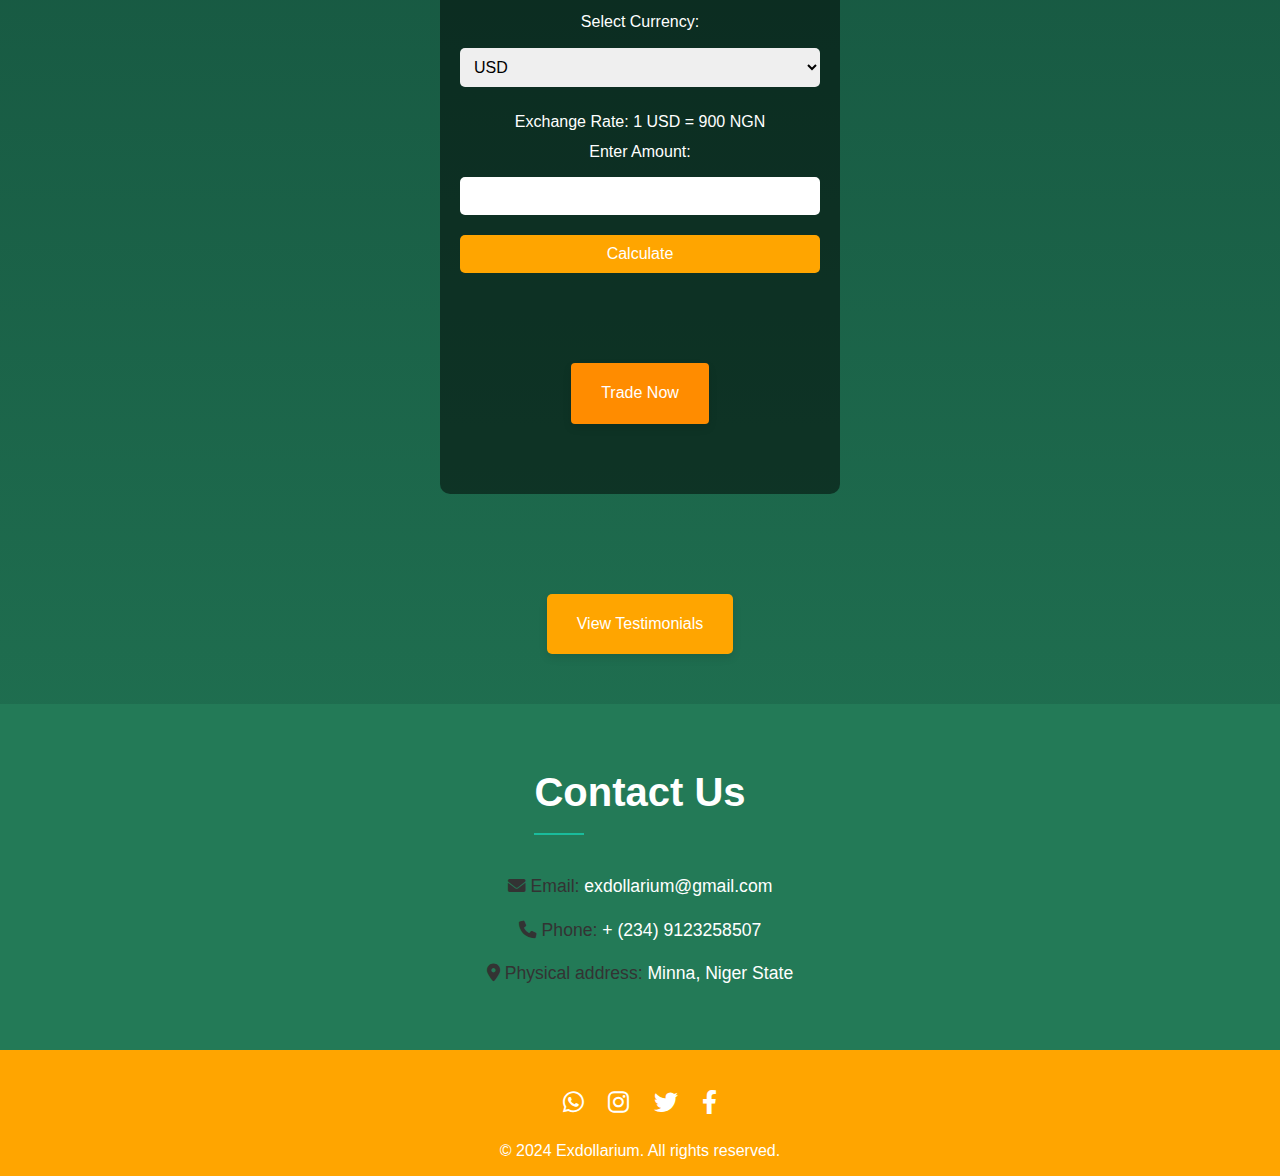
==== commit 63668bc9: "Update index.html" ====
--- a/index.html
+++ b/index.html
@@ -4,18 +4,14 @@
 <meta charset="UTF-8">
 <meta name="viewport" content="width=device-width, initial-scale=1.0">
 <title>Exdollarium</title>
-<link rel="stylesheet" href="../styles/styles.css">
-<link rel="icon" href="../img/favicon-16x16.png" sizes="16x16" type="image/png">
-    <link rel="icon" href="../img/favicon-32x32.png" sizes="32x32" type="image/png">
-    <link rel="apple-touch-icon" href="../img/apple-touch-icon.png" sizes="180x180">
-    <link rel="icon" href="../img/android-chrome-192x192.png" sizes="192x192" type="image/png">
-    <link rel="icon" href="../img/android-chrome-512x512.png" sizes="512x512" type="image/png">
+<link rel="stylesheet" href="styles.css">
+<link rel="icon" href="../img/android-chrome-512x512.png" sizes="512x512" type="image/png">
 <link rel="stylesheet" href="https://cdnjs.cloudflare.com/ajax/libs/font-awesome/6.0.0-beta3/css/all.min.css" />
 </head>
 <body id="main">
   <header>
     <div class="logo">
-      <img src="../img/Exodollarium-01.png" alt="Exdollarium logo">
+      <img src="Exodollarium-01.png" alt="Exdollarium logo">
       <span><b>EXDOLLARIUM</b></span>
     </div>
     <nav>
@@ -53,9 +49,9 @@
             <h3>Meet Our Team</h3>
             <div class="team-member">
                 <ul>
-                    <li><img src="../img/path_to_team_member_image.jpg" alt="Team Member">
+                    <li><img src="path_to_team_member_image.jpg" alt="Team Member">
                         <p>Afjoin - CEO</p></li>
-                    <li><img src="../img/path_to_team_member_image1.jpg" alt="Team Member">
+                    <li><img src="path_to_team_member_image1.jpg" alt="Team Member">
                             <p>ABU - CTO</p></li>
                 </ul>
         </div>
@@ -172,6 +168,6 @@
         <p>&copy; 2024 Exdollarium. All rights reserved.</p>
     </footer>
 
-<script src="../js/scripts.js"></script>
+<script src="scripts.js"></script>
 </body>
-</html>+</html>
--- a/styles.css
+++ b/styles.css
@@ -0,0 +1,894 @@
+/* Reset and basic styling */
+* {
+    margin: 0;
+    padding: 0;
+    box-sizing: border-box;
+    
+}
+
+body {
+    font-family: 'Segoe UI', Tahoma, Geneva, Verdana, sans-serif;
+    line-height: 1.9;
+    width: 100%;
+    height: 100%;
+    background: linear-gradient(to top, #237a57, #093028);
+    overflow-x: hidden; /* Prevent horizontal scroll */
+}
+
+/* Main page specific styles */
+body#main {
+    background-color: #f0f0f0; /* Light gray background */
+    color: #333; /* Dark text color */
+}
+
+/* Testimonials page specific styles */
+body#testimonials {
+    background-color: #fff; /* Plain white background */
+    color: #333; /* Dark text color */
+}
+
+/* View Current Rates page specific styles */
+body#View-current-rate {
+    background-color: black; /* Slightly off-white background */
+    color: #333; /* Dark text color */
+}
+
+body.no-scroll {
+    position: fixed; /* Fix body position */
+    width: 100%;
+}
+
+header {
+    background-color: #093028; /* Dark blue background color */
+    padding: 10px 20px; /* Added padding for better spacing */
+    position: sticky;
+    top: 0;
+    z-index: 1000;
+    display: flex;
+    justify-content: space-between;
+    align-items: center;
+}
+/* Header section links */
+header nav ul li {
+    position: relative;
+}
+
+/* Create line under each section link */
+header nav ul li a {
+    position: relative;
+    color: #ffffff;
+    text-decoration: none;
+    padding-bottom: 5px; /* Adjust as needed */
+    transition: border-color 0.3s ease;
+}
+
+header nav ul li a::after {
+    content: '';
+    position: absolute;
+    bottom: 0;
+    left: 0;
+    width: 0;
+    height: 2px;
+    background-color: #ffffff; /* Line color */
+    transition: width 0.3s ease;
+}
+
+header nav ul li a:hover::after {
+    width: 100%; /* Full width on hover */
+}
+.logo {
+    display: flex;
+    align-items: center;
+    color: #ffffff;
+}
+
+.logo img {
+    width: 40px; /* Adjust logo width as needed */
+    height: auto; /* Maintain aspect ratio */
+    margin-right: 10px; /* Add space between logo and company name */
+}
+
+nav {
+    position: relative;
+}
+
+.menu-icon {
+    display: none;
+    font-size: 30px;
+    cursor: pointer;
+    color: #ffffff;
+}
+
+nav ul {
+    list-style-type: none;
+    display: flex;
+    flex-direction: row;
+    transition: max-height 0.3s ease-out, opacity 0.3s ease-out;
+    background-color: transparent; /* Remove background color */
+}
+
+nav ul li {
+    margin: 0 10px;
+    
+}
+
+nav ul li a {
+    color: #ffffff;
+    text-decoration: none;
+    padding: 10px;
+    
+    transition: color 0.3s ease; /* Smooth transition for color change */
+}
+
+nav ul li a::after {
+    content: '';
+    display: block;
+    width: 0;
+    height: 2px;
+    background-color: #237a57; /* Green underline color */
+    transition: width 0.3s ease;
+    position: absolute;
+    bottom: -2px; /* Position it below the link */
+    left: 0;
+}
+
+nav ul li a:hover::after {
+    width: 100%; /* Full width on hover */
+}
+
+nav ul li.active a::after {
+    width: 100%; /* Full width for active link */
+}
+
+section {
+    padding: 50px 20px;
+    text-align: center;
+}
+
+section h1, section h2 {
+    margin-bottom: 20px;
+    
+}
+
+/* Define animations */
+@keyframes slide-in-left {
+    from {
+        transform: translateX(-50%);
+        opacity: 0;
+    }
+    to {
+        transform: translateX(0);
+        opacity: 1;
+    }
+}
+
+@keyframes slide-in-right {
+    from {
+        transform: translateX(50%);
+        opacity: 0;
+    }
+    to {
+        transform: translateX(0);
+        opacity: 1;
+    }
+}
+
+/* Responsive adjustments */
+@media (max-width: 768px) {
+    .menu-icon {
+        display: block;
+    }
+
+    nav ul {
+        flex-direction: column;
+        position: fixed;
+        top: 0;
+        right: 0;
+        left: 0;
+        bottom: 0;
+        max-height: 0;
+        overflow: hidden;
+        opacity: 0;
+        align-items: center; /* Center menu items */
+        justify-content: center;
+        width: 100%;
+        z-index: 999;
+        transition: max-height 0.3s ease-out, opacity 0.3s ease-out;
+        background-color: rgba(0, 0, 0, 0.9); /* Semi-transparent black background */
+    }
+
+    nav ul li {
+        margin: 20px 0; /* Increased margin for better spacing */
+        position: relative; /* Position for underline */
+    }
+
+    nav ul.open {
+        max-height: 100vh; /* Full viewport height */
+        opacity: 1;
+    }
+
+    nav ul li a {
+        font-size: 24px; /* Increase font size for better readability */
+        position: relative; /* Ensure stacking context for ::after */
+        background-color: transparent; /* Remove background color */
+    }
+
+    nav ul li a::after {
+        content: '';
+        display: block;
+        width: 0;
+        height: 2px;
+        background-color: #237a57; /* Green underline color */
+        transition: width 0.3s ease;
+        position: absolute;
+        bottom: -2px; /* Position it below the link */
+        left: 0;
+    }
+
+    .close-icon {
+        position: absolute;
+        top: 20px;
+        right: 20px;
+        font-size: 30px;
+        cursor: pointer;
+        color: #ffffff;
+        display: none;
+    }
+    
+    @media (min-width: 769px) {
+    .close-icon {
+        display: none; /* Hide on desktop */
+    }
+}
+
+    .menu-icon.active + ul .close-icon {
+        display: block;
+    }
+
+    body.no-scroll {
+        overflow: hidden; /* Prevent scrolling when overlay is active */
+    }
+
+    /* Adjust image styles for mobile */
+    .home-content {
+        flex-direction: column; /* Stack items vertically */
+        align-items: center;
+        color:white;
+    }
+
+    .image {
+        margin: 20px 0; /* Space around image */
+        animation: slide-in-right 1s ease-out; /* Animation for image */
+    }
+
+    .image img {
+        width: 100%; /* Full width for image */
+        max-width: 100%; /* Ensure image stays within container */
+        display: block; /* Remove any default inline styles */
+        margin-top: 20px; /* Space between text and image on mobile */
+    }
+}
+
+
+/* Home section */
+#home {
+    position: relative;
+    color: white;
+    text-align: center;
+    padding: 50px 20px;
+    background: linear-gradient(to bottom right, red, yellow), url('path_to_your_image.jpg') no-repeat center center/cover;
+}
+
+#home .home-content {
+    max-width: 800px;
+    margin: 0 auto;
+    padding: 20px;
+    background: rgba(0, 0, 0, 0.6);
+    border-radius: 10px;
+}
+
+#home .home-content .text {
+    margin-bottom: 20px;
+}
+
+#home .home-content h1 {
+    font-size: 2.5rem;
+    margin-bottom: 10px;
+}
+
+#home .home-content p {
+    font-size: 1.2rem;
+    margin-bottom: 20px;
+}
+
+#home .home-content .btn {
+    display: inline-block;
+    padding: 10px 20px;
+    background-color: orange;
+    color: white;
+    border-radius: 5px;
+    text-decoration: none;
+    font-size: 1rem;
+    transition: background-color 0.3s ease;
+}
+
+#home .home-content .btn:hover {
+    background-color: darkorange;
+}
+
+/* About section */
+#about {
+    background-color: #093028;
+    color: #ffffff;
+    padding: 50px 20px;
+    text-align: center;
+}
+
+.about-content {
+    max-width: 800px;
+    margin: 0 auto;
+}
+
+.about-content h2 {
+    font-size: 2.5rem;
+    margin-bottom: 20px;
+}
+
+.about-content p {
+    font-size: 1.1rem;
+    line-height: 1.6;
+    margin-bottom: 15px;
+}
+
+.meet-team {
+    width: 100%;
+    margin-top: 30px;
+}
+
+.meet-team h3 {
+    font-size: 2rem;
+    margin-bottom: 20px;
+   
+}
+.team-member ul{
+    list-style: none;
+    display: flex;
+    justify-content: center;
+    gap: 20px;
+    align-items: center;
+}
+
+/* .team-member {
+    border: 1px solid red;
+    display: flex;  Change to block to ensure each team member is on a new line 
+    width: 100%;
+    flex-direction: row;
+    height: 100px;
+} */
+
+.team-member img {
+    width: 100px;
+    height: 100px;
+    border-radius: 50%;
+}
+
+/* Our Services section */
+#services {
+    background-color: #f4f4f4; /* Light gray background color */
+    color: #333333;
+    padding: 50px 20px;
+    text-align: center;
+}
+#service h2 {
+  color: black;
+}
+.service-icons {
+    display: flex;
+    flex-wrap: nowrap; /* Prevent items from wrapping */
+    overflow-x: auto; /* Enable horizontal scrolling */
+    scrollbar-width: thin; /* Thin scrollbar */
+    scrollbar-color: orange #f4f4f4; /* Custom scrollbar colors */
+}
+
+.service-icons::-webkit-scrollbar {
+    height: 8px; /* Height of the scrollbar */
+}
+
+.service-icons::-webkit-scrollbar-thumb {
+    background-color: orange; /* Scrollbar thumb color */
+    border-radius: 10px; /* Rounded scrollbar thumb */
+}
+
+.service-icons::-webkit-scrollbar-track {
+    background-color: #f4f4f4; /* Scrollbar track color */
+}
+
+.service-icon {
+    flex: 0 0 auto; /* Prevent flex items from growing or shrinking */
+    margin: 10px;
+    padding: 20px;
+    border-radius: 10px;
+    background-color: #ffffff;
+    box-shadow: 0 0 10px rgba(0, 0, 0, 0.1);
+    transition: transform 0.3s ease, box-shadow 0.3s ease;
+    cursor: pointer;
+}
+
+.service-icon img {
+    width: 100px; /* Adjust width as needed */
+    height: auto; /* Maintain aspect ratio */
+}
+
+.service-icon:hover {
+    transform: translateY(-10px);
+    box-shadow: 0 15px 30px rgba(0, 0, 0, 0.1);
+}
+
+.service-icon.active {
+    border: 2px solid orange;
+}
+
+/* Scroll thumb for custom scrollbar effect */
+.scroll-thumb {
+    position: absolute;
+    right: 0;
+    width: 8px;
+    height: 50px; /* Initial height of the scroll thumb */
+    background-color: orange; /* Scroll thumb color */
+    border-radius: 10px; /* Rounded corners */
+    transition: opacity 0.3s ease; /* Smooth transition for opacity */
+
+    /* Hide scroll thumb when not scrolling */
+    opacity: 0;
+}
+
+/* Show scroll thumb when scrolling */
+.service-icons:hover .scroll-thumb {
+    opacity: 1;
+}
+
+/* Responsive adjustments */
+@media (max-width: 768px) {
+    .service-icons {
+        flex-direction: column; /* Stack items vertically on mobile */
+        overflow-x: hidden; /* Disable horizontal scrolling */
+        scrollbar-width: none; /* Hide scrollbar for mobile */
+    }
+
+    .service-icon {
+        width: calc(100% - 20px); /* Full width minus margins */
+        max-width: 300px; /* Maximum width for consistency */
+        margin: 10px auto; /* Center align and add margin */
+    }
+
+    .service-icon img {
+        width: 80px; /* Adjust width for smaller images */
+    }
+}
+
+
+.calculator-section {
+    margin-top: 50px;
+    padding: 20px;
+    background: rgba(0, 0, 0, 0.5); /* Semi-transparent background */
+    border-radius: 10px;
+    color: white;
+    max-width: 400px;
+    margin-left: auto;
+    margin-right: auto;
+    margin-bottom: 50px;
+}
+
+.calculator-section h3 {
+    font-size: 2rem;
+    margin-bottom: 20px;
+}
+
+.calculator-section form {
+    display: flex;
+    flex-direction: column;
+}
+
+.calculator-section label, .calculator-section p {
+    margin-bottom: 10px;
+}
+
+.calculator-section input, .calculator-section select, .calculator-section button {
+    margin-bottom: 20px;
+    padding: 10px;
+    font-size: 1rem;
+    border: none;
+    border-radius: 5px;
+}
+
+.calculator-section button {
+    background-color: orange;
+    color: white;
+    cursor: pointer;
+    transition: background-color 0.3s;
+}
+
+.calculator-section button:hover {
+    background-color: darkorange;
+}
+
+#result {
+    margin-top: 20px;
+    font-size: 1.2rem;
+}
+
+/* Responsive adjustments for mobile */
+@media (max-width: 768px) {
+    .service-icons {
+        flex-direction: column;
+        align-items: center;
+        overflow-y: auto;
+        max-height: 400px; /* Adjust height as needed */
+        position: relative;
+    }
+
+    .service-icon {
+        width: 80%;
+        margin-bottom: 20px; /* Add margin for better spacing */
+    }
+
+    .scroll-indicator {
+        display: block; /* Ensure the indicator is visible on mobile */
+    }
+
+    .scroll-bar {
+        position: absolute;
+        right: 10px;
+        top: 10px;
+        bottom: 10px;
+        width: 10px;
+        background: rgba(255, 255, 255, 0.2);
+        border-radius: 5px;
+        overflow: hidden;
+    }
+
+    .scroll-thumb {
+        position: absolute;
+        top: 0;
+        width: 100%;
+        height: 30px;
+      
+        border-radius: 5px;
+        transition: height 0.3s, 0.3s;
+    }
+
+    .service-icons::-webkit-scrollbar {
+        width: 10px;
+    }
+
+    .service-icons::-webkit-scrollbar-track {
+        background: rgba(255, 255, 255, 0.2);
+        border-radius: 5px;
+    }
+
+    .service-icons::-webkit-scrollbar-thumb {
+        background: orange;
+        border-radius: 5px;
+    }
+
+    
+    }
+
+
+/* Responsive adjustments */
+@media (max-width: 768px) {
+    nav ul {
+        flex-direction: column;
+        display: none;
+        background-color: #237a57;
+        width: 100%;
+        position: absolute;
+        top: 50px;
+        left: 0;
+    }
+
+    nav ul.open {
+        display: flex;
+    }
+
+    .menu-icon {
+        display: block;
+    }
+
+    .close-icon {
+        display: block;
+        position: absolute;
+        top: 10px;
+        right: 20px;
+    }
+
+    .service-icons {
+        flex-direction: column;
+        align-items: center;
+        overflow-y: auto;
+        max-height: 400px; /* Adjust height as needed */
+    }
+
+    .service-icon {
+        width: 100%;
+    }
+
+    .calculator {
+        max-width: 100%;
+    }
+}
+
+/* General styles for the button */
+button, .btn {
+    cursor: pointer;
+    transition: background-color 0.3s ease;
+}
+
+/* Add animation for home section */
+#home .home-content {
+    animation: fadeIn 1.5s ease-in-out;
+}
+
+@keyframes fadeIn {
+    from {
+        opacity: 0;
+    }
+    to {
+        opacity: 1;
+ }
+
+}
+
+.trade-now-button {
+    display: inline-block;
+    background: darkorange;
+    color: #ffffff;
+    text-decoration: none;
+    padding: 15px 30px;
+    border-radius: 4px;
+    transition: background-color 0.3s ease, transform 0.3s ease;
+    box-shadow: 0 4px 8px rgba(0, 0, 0, 0.1); /* Add subtle shadow for depth */
+}
+
+.trade-now-button:hover {
+    background: orange;
+    transform: translateY(-2px); /* Move button up slightly on hover */
+}
+
+.trade-now-button:active {
+    transform: translateY(1px); /* Add click effect */
+    box-shadow: none; /* Remove shadow on click */
+}
+
+.trade-now-button:focus {
+    outline: none; /* Remove outline on focus */
+}
+#contact{
+    background: #237a57;
+}
+.contact-content {
+    text-align: center;
+}
+
+.contact-content h2 {
+    font-size: 2.5rem;
+    margin-bottom: 20px;
+    color: white;
+}
+
+.contact-content .contact-details {
+    margin-top: 20px;
+}
+
+.contact-details .address {
+    color: white; /* Set text color for [Address] */
+}
+
+.contact-content .contact-details p {
+    font-size: 1.1rem;
+    margin-bottom: 10px;
+}
+
+.contact-content .contact-details a {
+    text-decoration: none; /* Remove underline from links */
+    color: #ffffff; /* Set text color */
+    font-size: 1.1rem;
+    margin-bottom: 10px;
+}
+
+.contact-content .contact-details a:hover {
+    text-decoration: none; /* Add underline on hover if desired */
+}
+.footer-links {
+    text-align: center;
+    margin-top: 20px;
+}
+
+.footer-links a {
+    color: #ffffff;
+    font-size: 1.5rem;
+    margin: 0 10px;
+    transition: color 0.3s ease;
+}
+
+.footer-links a:hover {
+    color: gray; /* Hover color */
+}
+
+footer {
+    padding: 10px 0;
+    background: orange;
+    color: #ffffff;
+    text-align: center;
+}
+
+footer p {
+    margin-top: 10px;
+    font-size: 1rem;
+}
+
+/* Add line under section headings */
+section h1, section h2, section h3 {
+    position: relative;
+    display: inline-block;
+}
+
+/* Add line under section headings with different color */
+section h1::after, section h2::after, section h3::after {
+    content: '';
+    display: block;
+    width: 50px; /* Adjust width of the line as needed */
+    height: 2px; /* Adjust thickness of the line */
+    background-color: #1abc9c; /* New color for the line */
+    position: absolute;
+    bottom: -5px; /* Adjust the position of the line relative to the text */
+    left: 0;
+}
+/* Exclude line under Exchange Rate Calculator heading */
+.calculator-section h3::after {
+    display: none; /* Hide line under this specific heading */
+}
+
+main {
+    padding: 20px;
+}
+
+#testimonials {
+    text-align: center;
+    padding: 50px 0;
+}
+#testimonials h1{
+  color: white;
+}
+.testimonial {
+    margin-bottom: 30px;
+    padding: 20px;
+    background-color: #fff;
+    border-radius: 5px;
+    box-shadow: 0 0 10px rgba(0, 0, 0, 0.1);
+}
+
+.testimonial h3 {
+    margin-bottom: 10px;
+    color: #333;
+}
+
+.testimonial p {
+    font-style: italic;
+}
+
+.button-container {
+    display: flex;
+    justify-content: center;
+    align-items: center;
+    
+}
+
+.view-testimonials-btn {
+    display: inline-block;
+    padding: 15px 30px;
+    background-color: orange;
+    color: white;
+    text-decoration: none;
+    font-size: 1rem;
+    border-radius: 5px;
+    transition: background-color 0.3s ease, transform 0.3s ease;
+    box-shadow: 0 4px 8px rgba(0, 0, 0, 0.1);
+}
+
+.view-testimonials-btn:hover {
+    background-color: darkorange;
+    transform: translateY(-2px);
+}
+
+.view-testimonials-btn:active {
+    transform: translateY(1px);
+    box-shadow: none;
+}
+
+.view-testimonials-btn:focus {
+    outline: none;
+}
+/* Navigation styles
+.nav-links {
+} */
+
+.nav-links.open {
+    max-height: 100vh;
+    opacity: 1;
+}
+
+.close-icon {
+    position: absolute;
+    top: 20px;
+    right: 20px;
+    font-size: 30px;
+    cursor: pointer;
+    color: #ffffff;
+    display: none;
+}
+
+.menu-icon.active + ul .close-icon {
+    display: block;
+}
+/* Review form styles */
+#submit-review {
+    padding: 20px;
+    background-color: #f9f9f9;
+    border: 1px solid #ddd;
+    margin: 20px 0;
+    border-radius: 8px;
+}
+
+#submit-review h2 {
+    margin-bottom: 20px;
+    color: black;
+}
+
+#review-form label {
+    display: block;
+    margin-bottom: 5px;
+}
+
+#review-form input,
+#review-form textarea {
+    width: 100%;
+    padding: 10px;
+    margin-bottom: 15px;
+    border: 1px solid #ccc;
+    border-radius: 4px;
+}
+
+#review-form .stars {
+    display: flex;
+    justify-content: space-between;
+    width: 100px;
+    margin-bottom: 15px;
+}
+
+#review-form .stars input[type="radio"] {
+    display: none;
+}
+
+#review-form .stars label {
+    font-size: 24px;
+    color: #ccc;
+    cursor: pointer;
+}
+
+#review-form .stars input[type="radio"]:checked ~ label {
+    color: #f39c12;
+}
+
+#review-form button {
+    padding: 10px 20px;
+    background-color: #007bff;
+    color: white;
+    border: none;
+    border-radius: 4px;
+    cursor: pointer;
+}
+
+#review-form button:hover {
+    background-color: #0056b3;
+}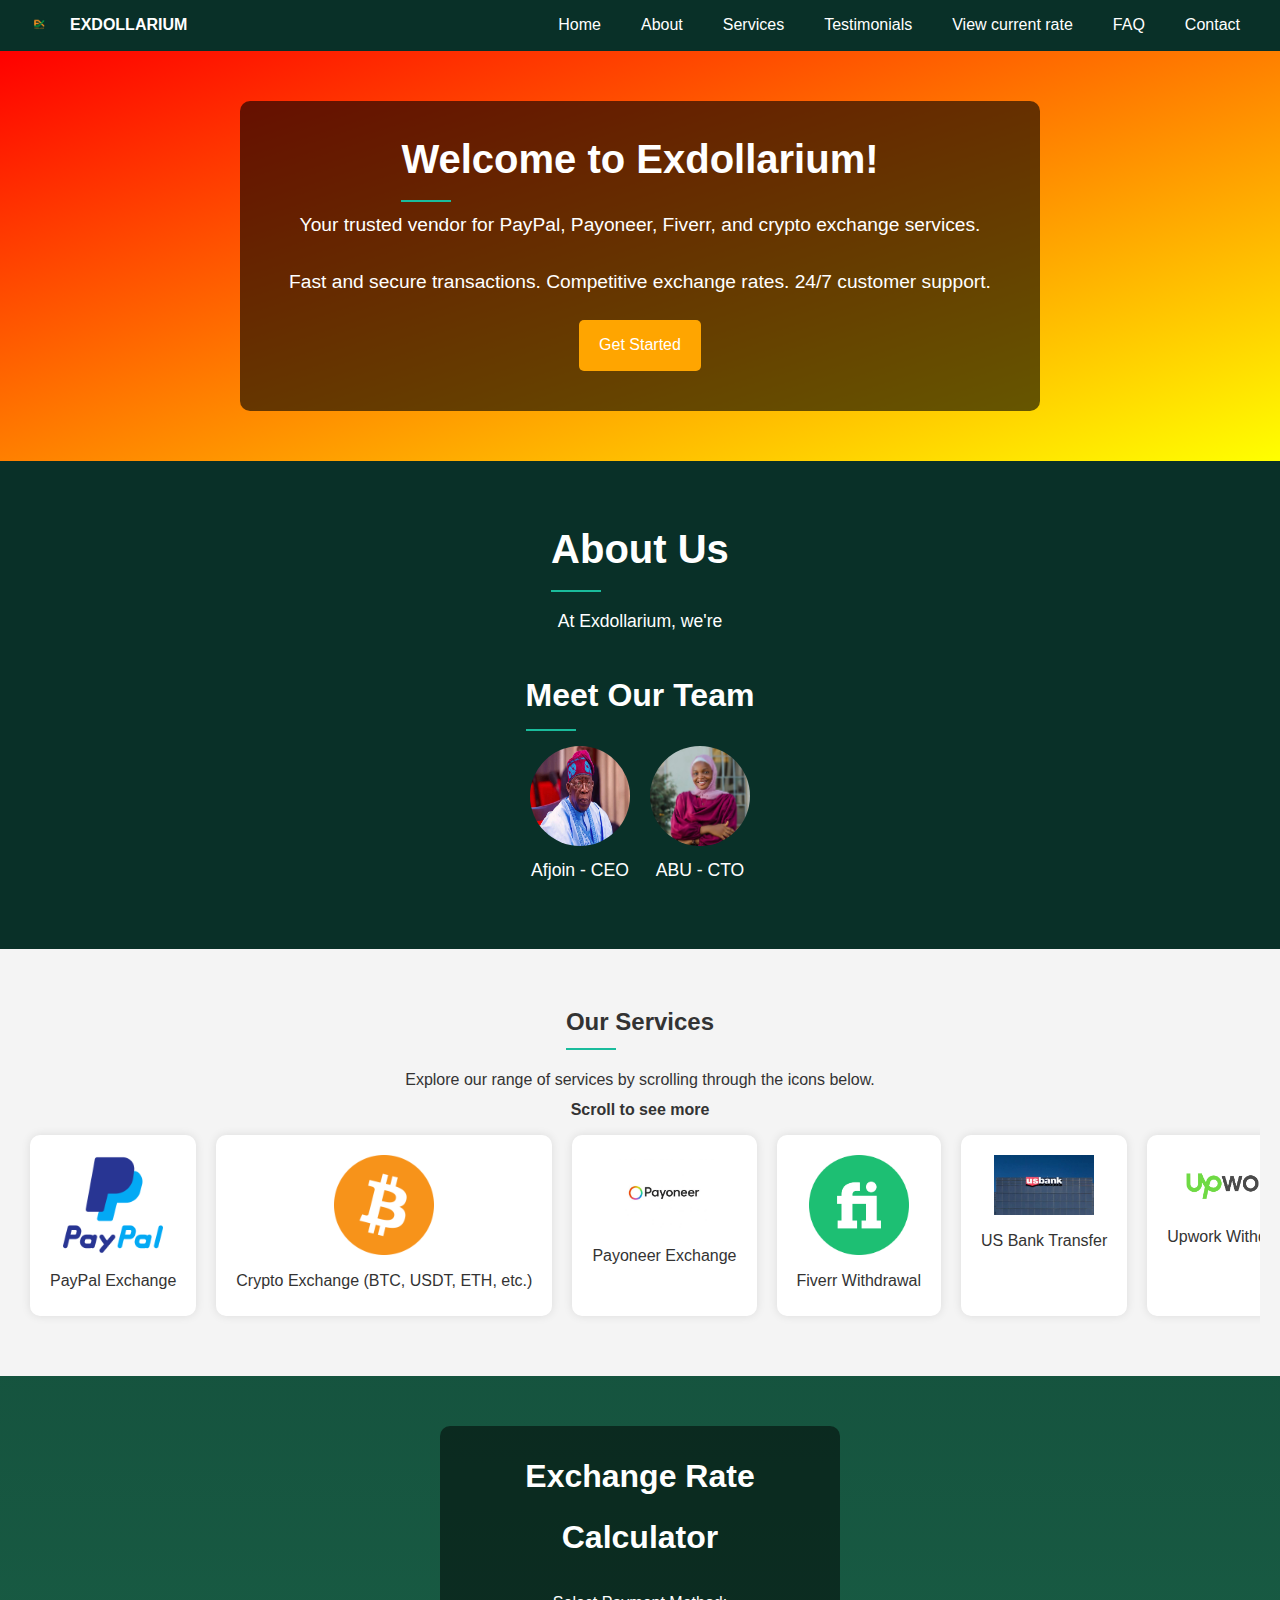
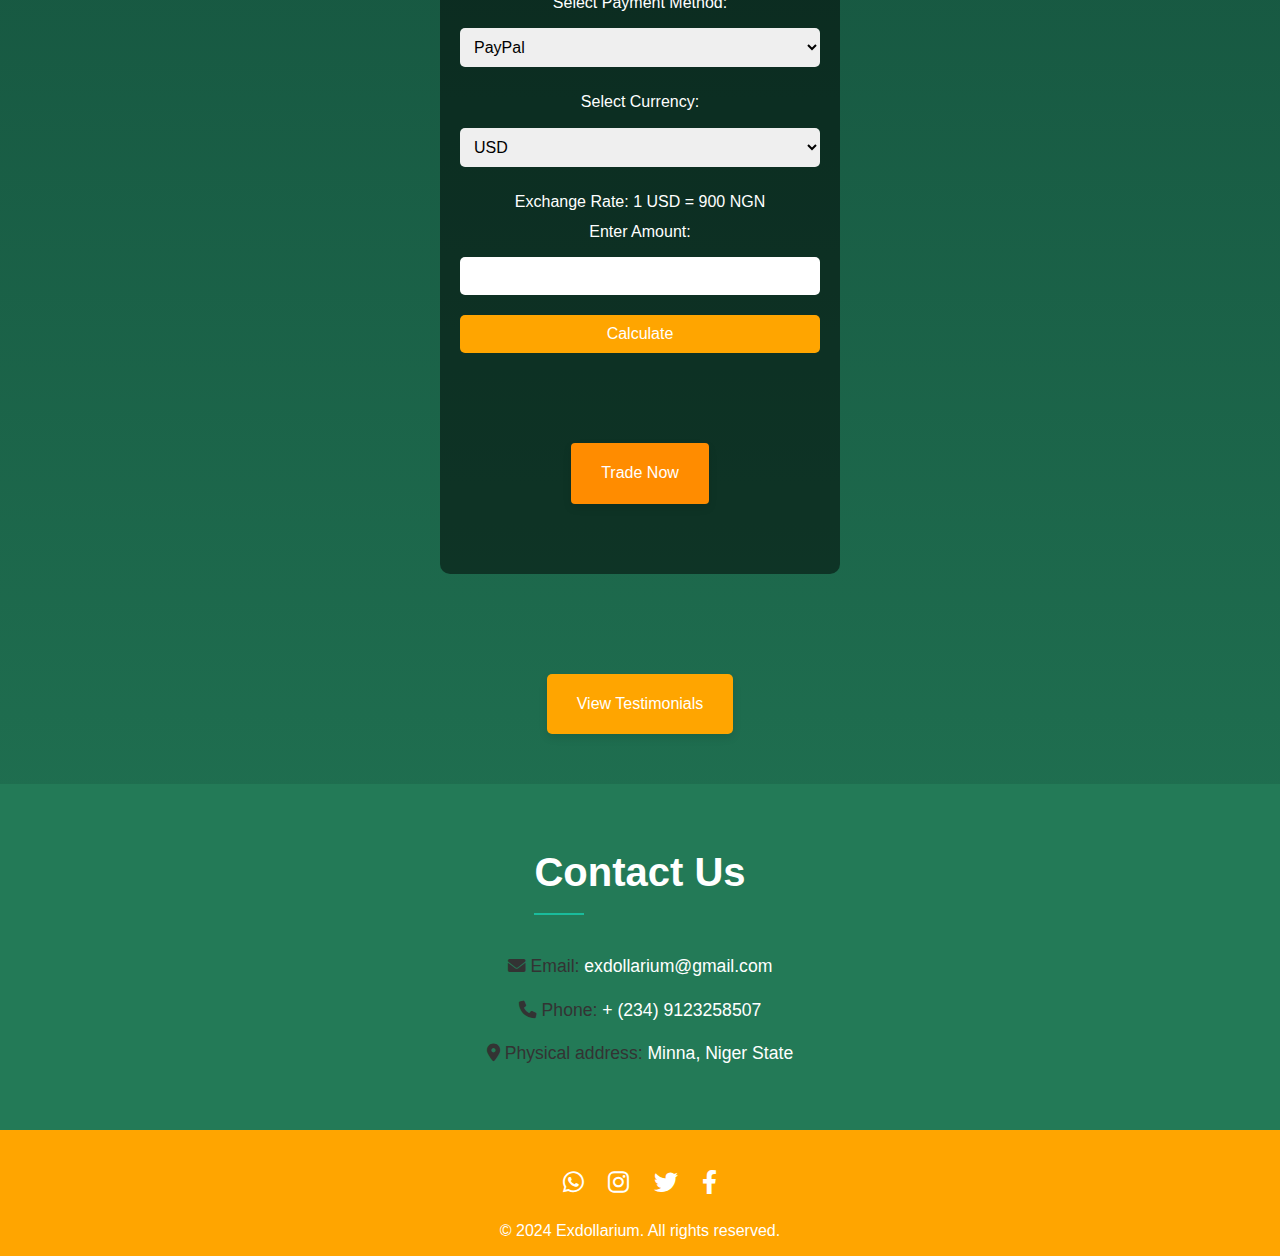
==== commit 325eb966: "Update index.html" ====
--- a/index.html
+++ b/index.html
@@ -64,31 +64,31 @@
     <div class="scroll-indicator"><b>Scroll to see more</b></div>
     <div class="service-icons">
         <div class="service-icon">
-            <img src="../img/path_to_paypal_icon.png" alt="PayPal">
+            <img src="path_to_paypal_icon.png" alt="PayPal">
             <p>PayPal Exchange</p>
         </div>
         <div class="service-icon">
-            <img src="../img/path_to_crypto_icon.png" alt="Crypto">
+            <img src="path_to_crypto_icon.png" alt="Crypto">
             <p>Crypto Exchange (BTC, USDT, ETH, etc.)</p>
         </div>
         <div class="service-icon">
-            <img src="../img/path_to_payonee.png" alt="Payoneer">
+            <img src="path_to_payonee.png" alt="Payoneer">
             <p>Payoneer Exchange</p>
         </div>
         <div class="service-icon">
-            <img src="../img/path_to_fiverr.png" alt="Fiverr">
+            <img src="path_to_fiverr.png" alt="Fiverr">
             <p>Fiverr Withdrawal</p>
         </div>
         <div class="service-icon">
-            <img src="../img/path_to_us_bank_icon.png" alt="US Bank">
+            <img src="path_to_us_bank_icon.png" alt="US Bank">
             <p>US Bank Transfer</p>
         </div>
         <div class="service-icon">
-            <img src="../img/path_to_upwork_icon.png" alt="Upwork">
+            <img src="path_to_upwork_icon.png" alt="Upwork">
             <p>Upwork Withdrawal</p>
         </div>
         <div class="service-icon">
-            <img src="../img/path_to_website_recharge_icon.png" alt="Website Recharge">
+            <img src="path_to_website_recharge_icon.png" alt="Website Recharge">
             <p>Website Recharge (smscode, pivapin)</p>
         </div>
     </div>
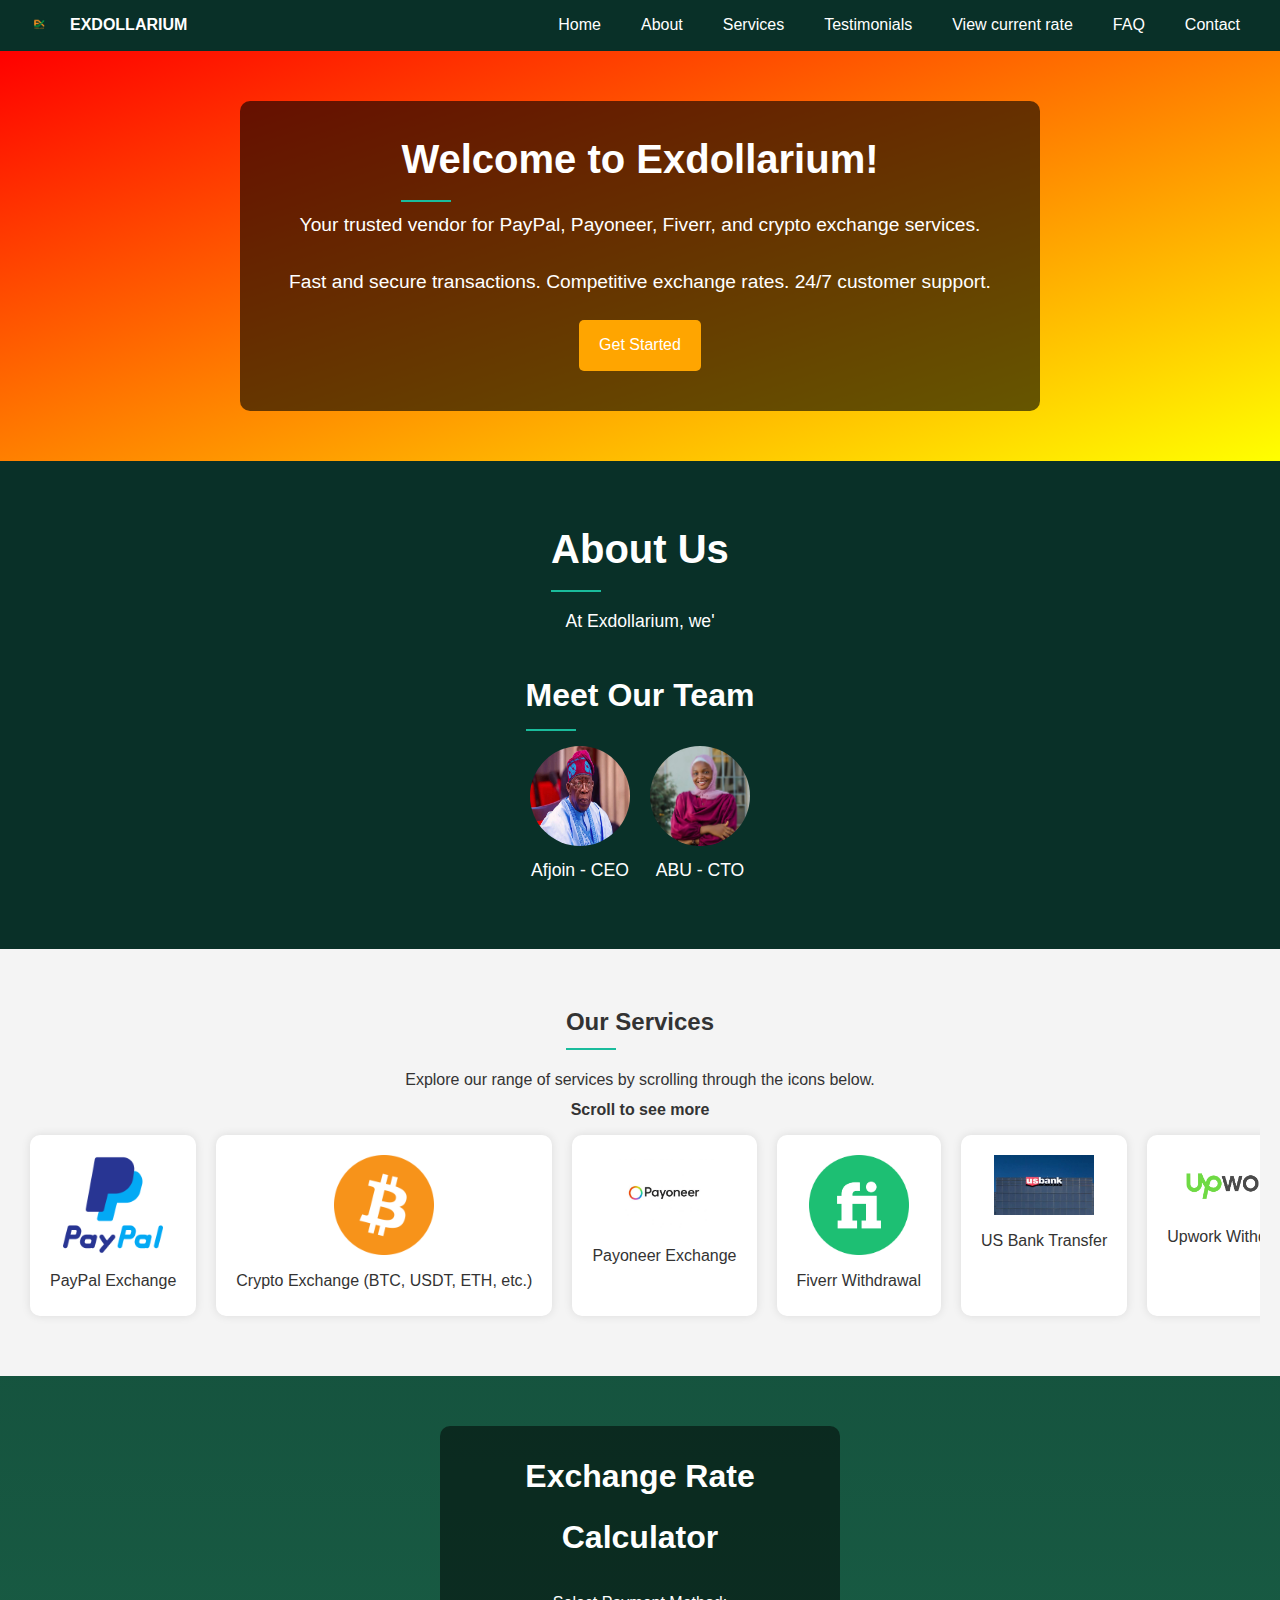
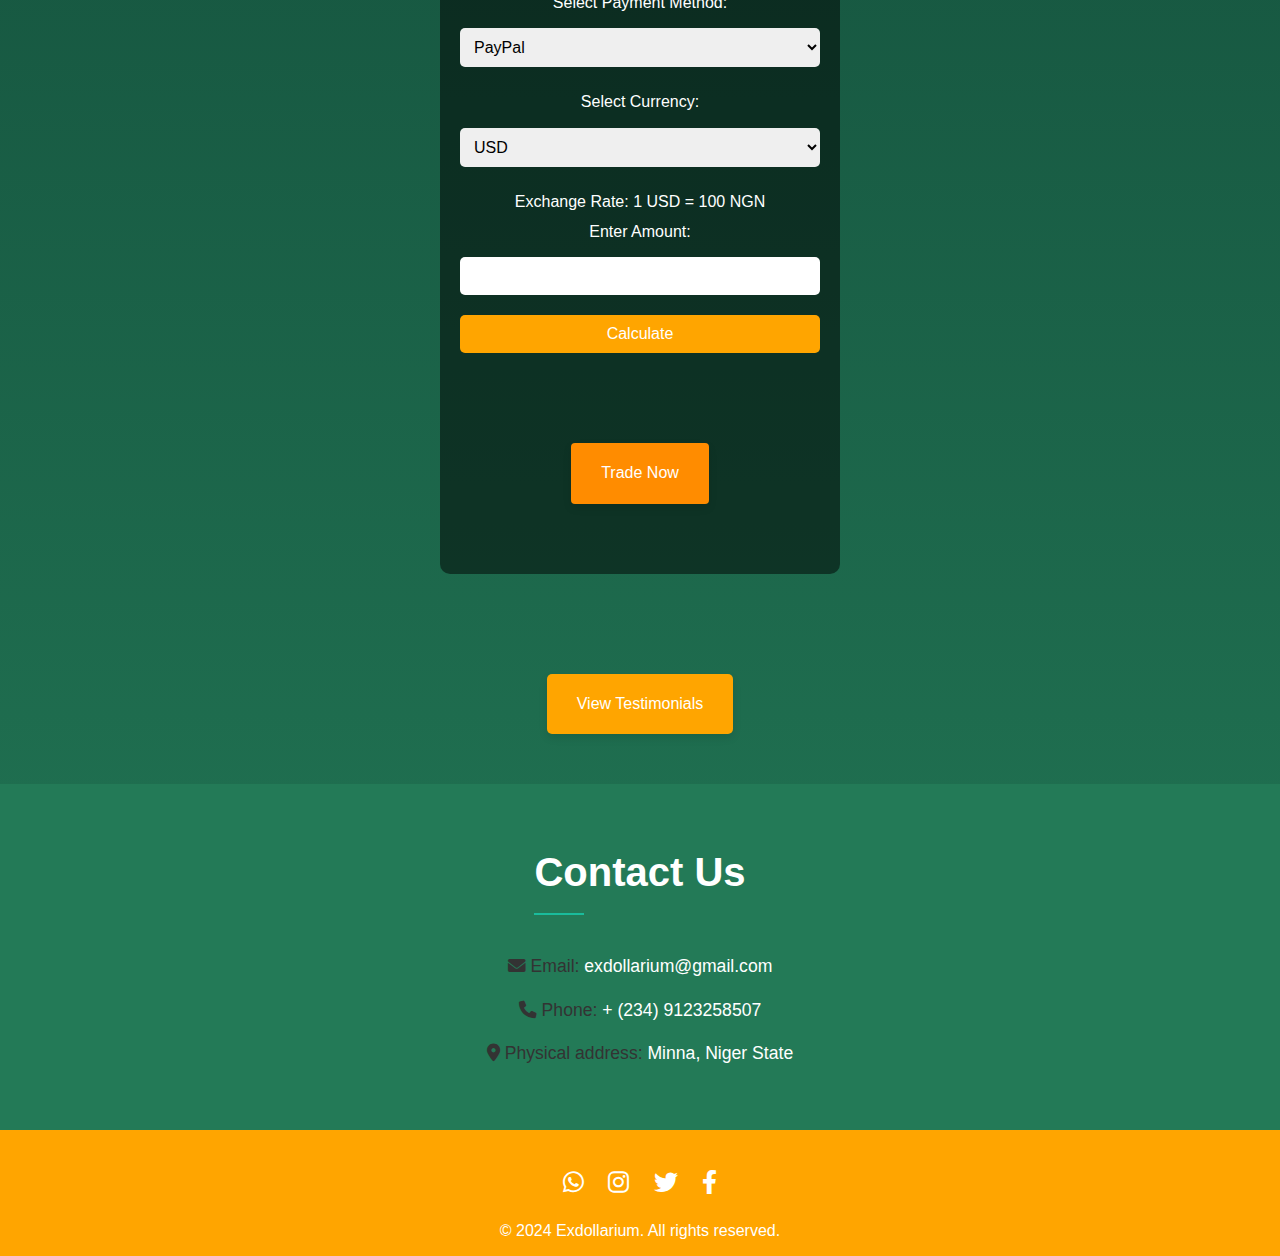
==== commit 6272183b: "Update index.html" ====
--- a/index.html
+++ b/index.html
@@ -5,7 +5,7 @@
 <meta name="viewport" content="width=device-width, initial-scale=1.0">
 <title>Exdollarium</title>
 <link rel="stylesheet" href="styles.css">
-<link rel="icon" href="../img/android-chrome-512x512.png" sizes="512x512" type="image/png">
+<link rel="icon" href="android-chrome-512x512.png" sizes="512x512" type="image/png">
 <link rel="stylesheet" href="https://cdnjs.cloudflare.com/ajax/libs/font-awesome/6.0.0-beta3/css/all.min.css" />
 </head>
 <body id="main">
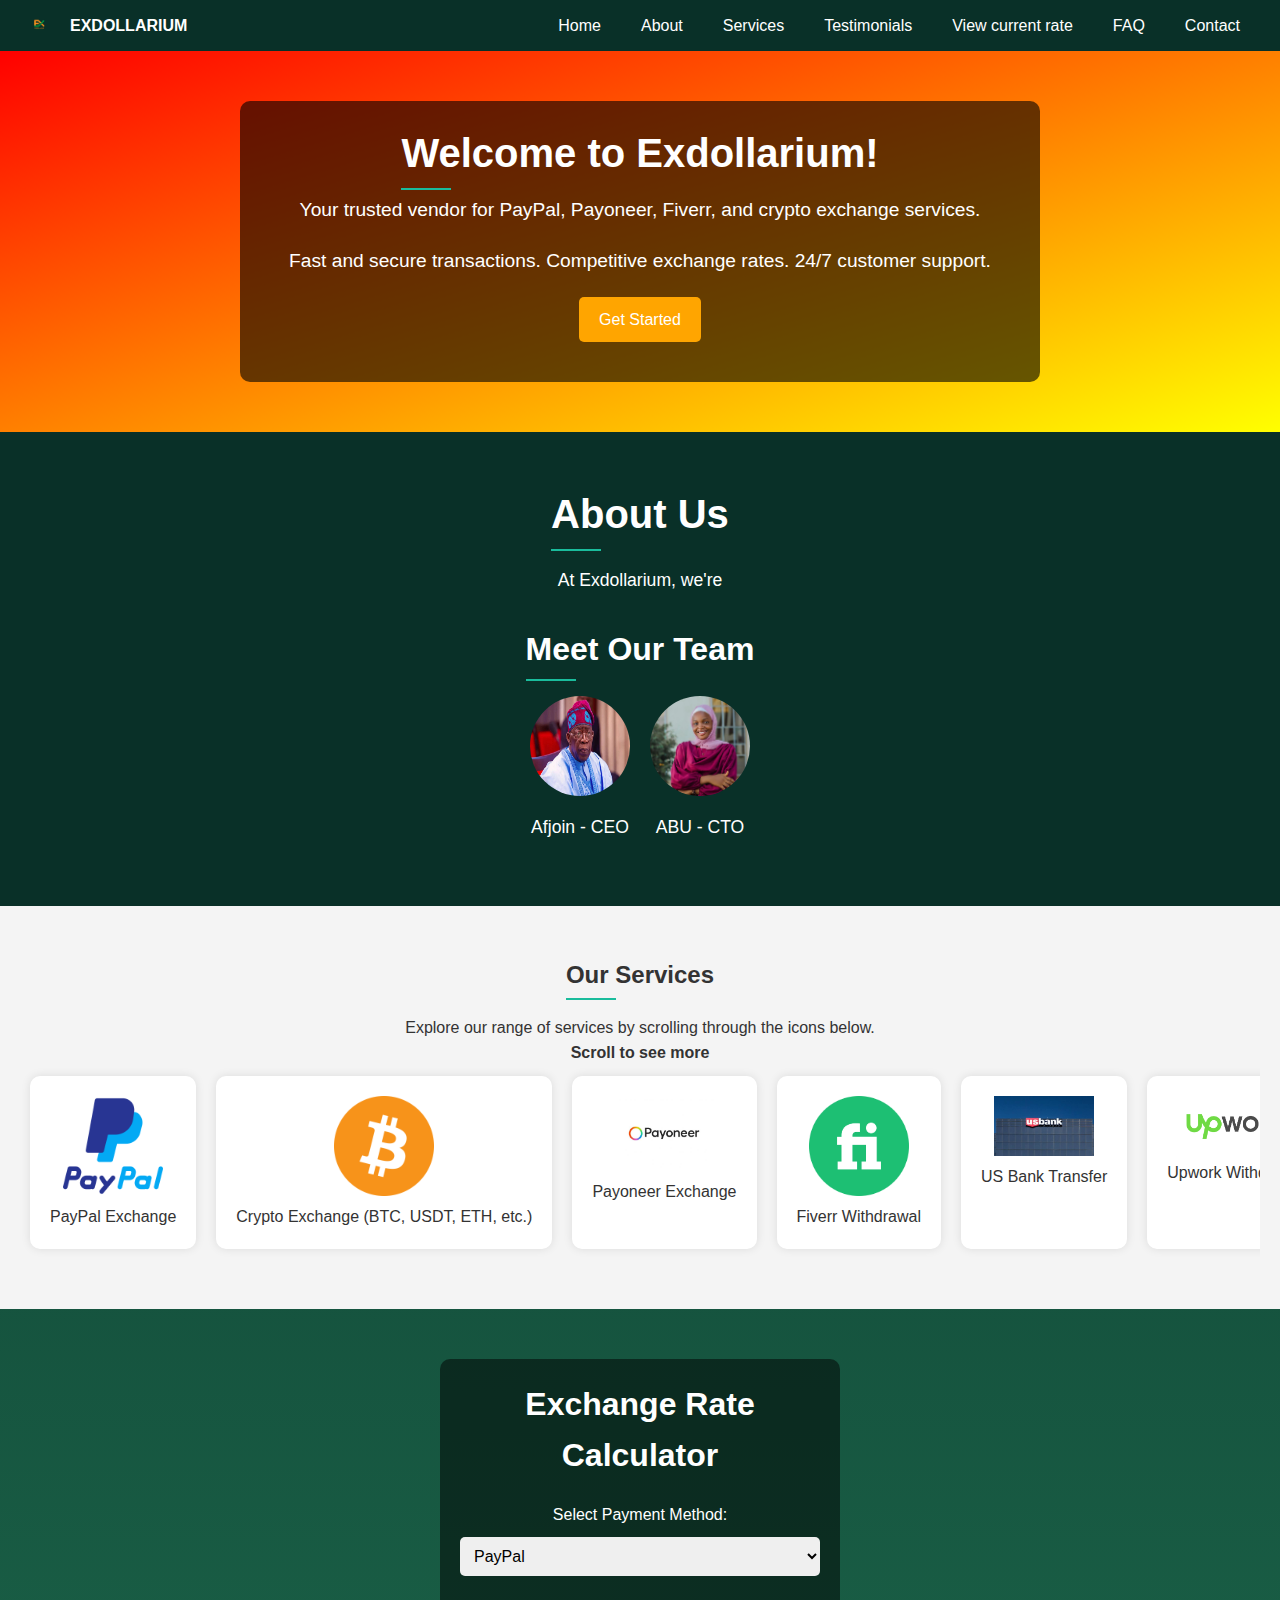
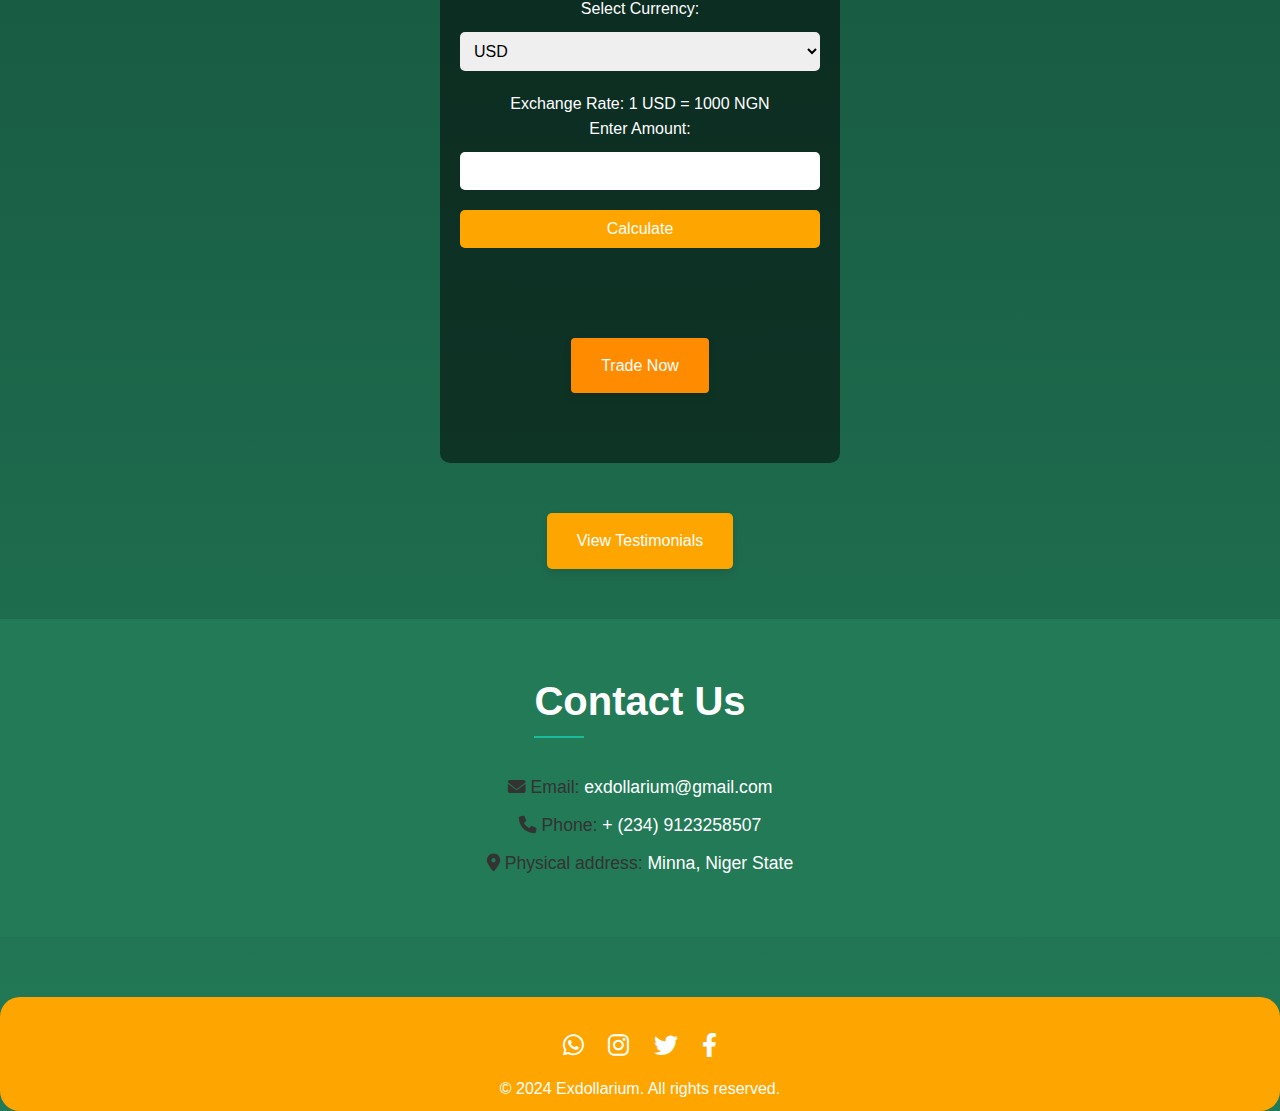
==== commit 8ba167ff: "Update index.html" ====
--- a/index.html
+++ b/index.html
@@ -140,7 +140,7 @@
         <!-- Result will be displayed here -->
     </div>
     <section class="trade-now-section">
-            <a href="https://wa.me/message/HIIVLNP7WOZPG1" class="trade-now-button">Trade Now</a>
+            <a href="https://wa.me/message/HIIVLNP7WOZPG1" target="_blank" class="trade-now-button">Trade Now</a>
         </section>
     </section>
      <!-- Container for centering the button -->
--- a/styles.css
+++ b/styles.css
@@ -8,9 +8,9 @@
 
 body {
     font-family: 'Segoe UI', Tahoma, Geneva, Verdana, sans-serif;
-    line-height: 1.9;
-    width: 100%;
-    height: 100%;
+    line-height: 1.6;
+    margin: 0;
+    padding: 0;
     background: linear-gradient(to top, #237a57, #093028);
     overflow-x: hidden; /* Prevent horizontal scroll */
 }
@@ -341,7 +341,6 @@
 }
 
 .meet-team {
-    width: 100%;
     margin-top: 30px;
 }
 
@@ -356,20 +355,14 @@
     justify-content: center;
     gap: 20px;
     align-items: center;
-}
-
-/* .team-member {
-    border: 1px solid red;
-    display: flex;  Change to block to ensure each team member is on a new line 
-    width: 100%;
-    flex-direction: row;
-    height: 100px;
-} */
+
+}
 
 .team-member img {
     width: 100px;
     height: 100px;
     border-radius: 50%;
+    margin-bottom: 10px;
 }
 
 /* Our Services section */
@@ -380,7 +373,7 @@
     text-align: center;
 }
 #service h2 {
-  color: black;
+  text-color: black;
 }
 .service-icons {
     display: flex;
@@ -476,7 +469,6 @@
     max-width: 400px;
     margin-left: auto;
     margin-right: auto;
-    margin-bottom: 50px;
 }
 
 .calculator-section h3 {
@@ -554,7 +546,7 @@
         height: 30px;
       
         border-radius: 5px;
-        transition: height 0.3s, 0.3s;
+        transition: height 0.3s, background 0.3s;
     }
 
     .service-icons::-webkit-scrollbar {
@@ -573,7 +565,7 @@
 
     
     }
-
+}
 
 /* Responsive adjustments */
 @media (max-width: 768px) {
@@ -662,8 +654,7 @@
 
 .trade-now-button:focus {
     outline: none; /* Remove outline on focus */
-}
-#contact{
+}#contact{
     background: #237a57;
 }
 .contact-content {
@@ -716,10 +707,12 @@
 }
 
 footer {
-    padding: 10px 0;
     background: orange;
     color: #ffffff;
     text-align: center;
+    padding: 10px 0;
+    margin-top: 60px;
+    border-radius: 20px;
 }
 
 footer p {
@@ -809,9 +802,10 @@
 .view-testimonials-btn:focus {
     outline: none;
 }
-/* Navigation styles
+/* Navigation styles */
 .nav-links {
-} */
+    /* other styles */
+}
 
 .nav-links.open {
     max-height: 100vh;
@@ -891,4 +885,4 @@
 
 #review-form button:hover {
     background-color: #0056b3;
-}+        }
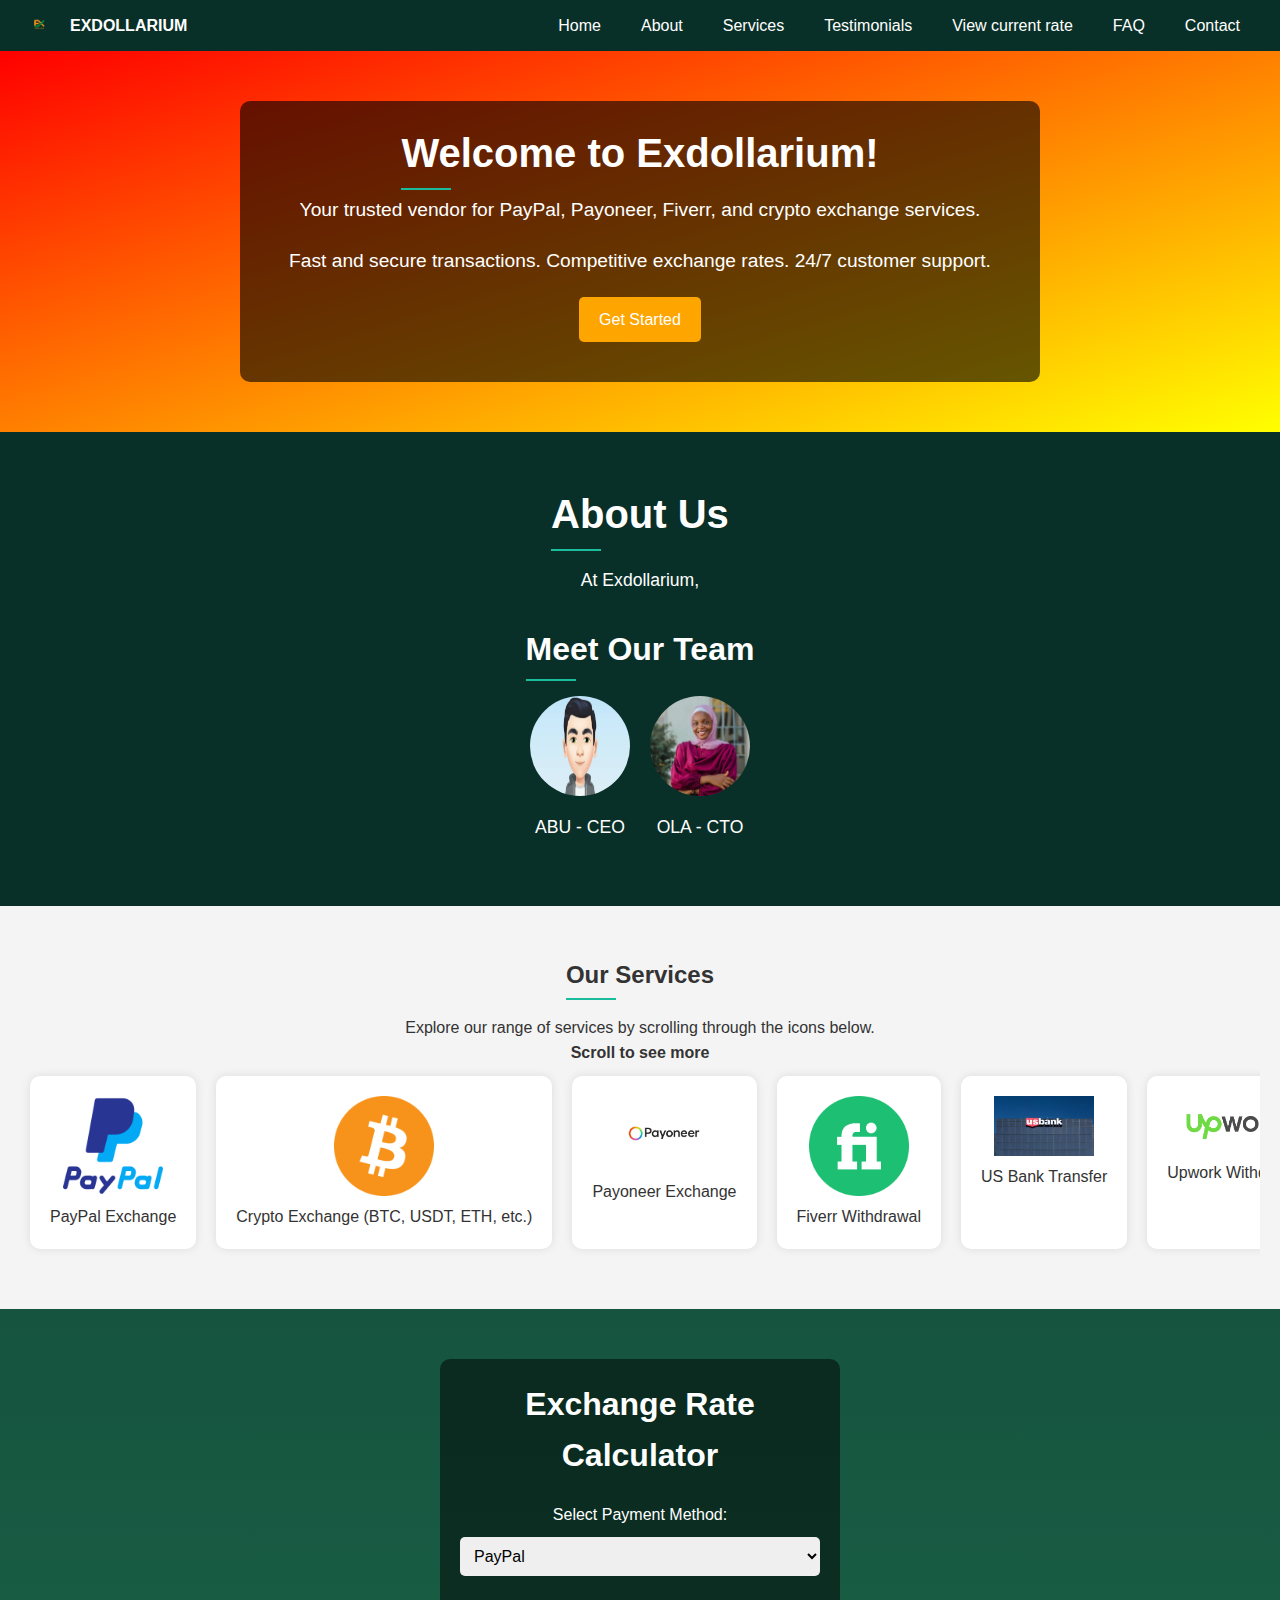
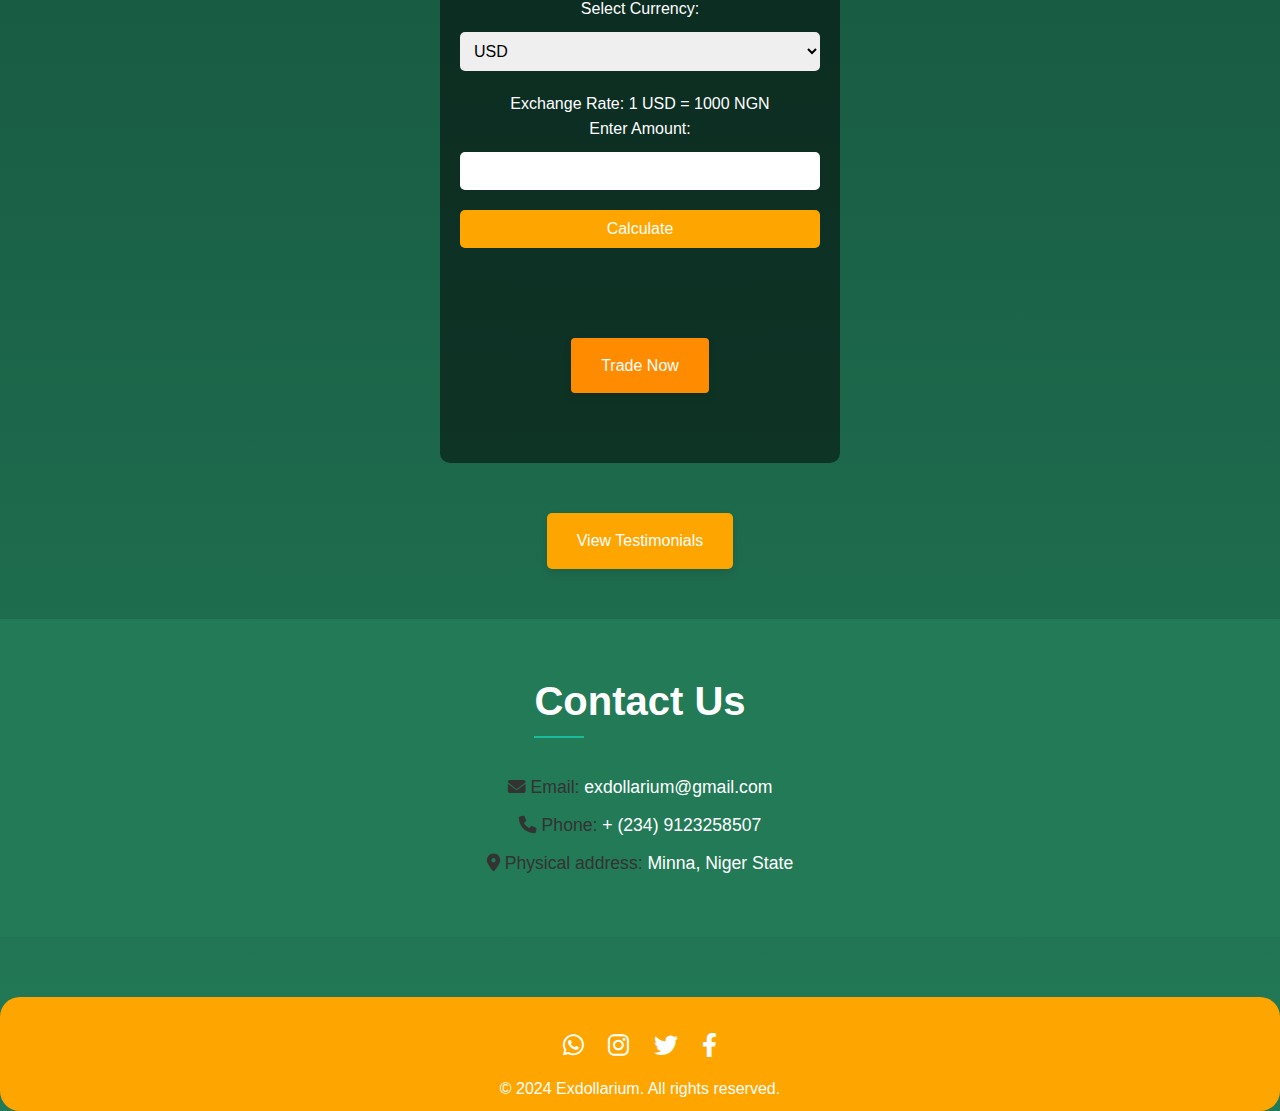
==== commit 2bde345f: "Update index.html" ====
--- a/index.html
+++ b/index.html
@@ -49,10 +49,10 @@
             <h3>Meet Our Team</h3>
             <div class="team-member">
                 <ul>
-                    <li><img src="path_to_team_member_image.jpg" alt="Team Member">
-                        <p>Afjoin - CEO</p></li>
+                    <li><img src="images (19).jpeg" alt="Team Member">
+                        <p>ABU - CEO</p></li>
                     <li><img src="path_to_team_member_image1.jpg" alt="Team Member">
-                            <p>ABU - CTO</p></li>
+                            <p>OLA - CTO</p></li>
                 </ul>
         </div>
     </div>
